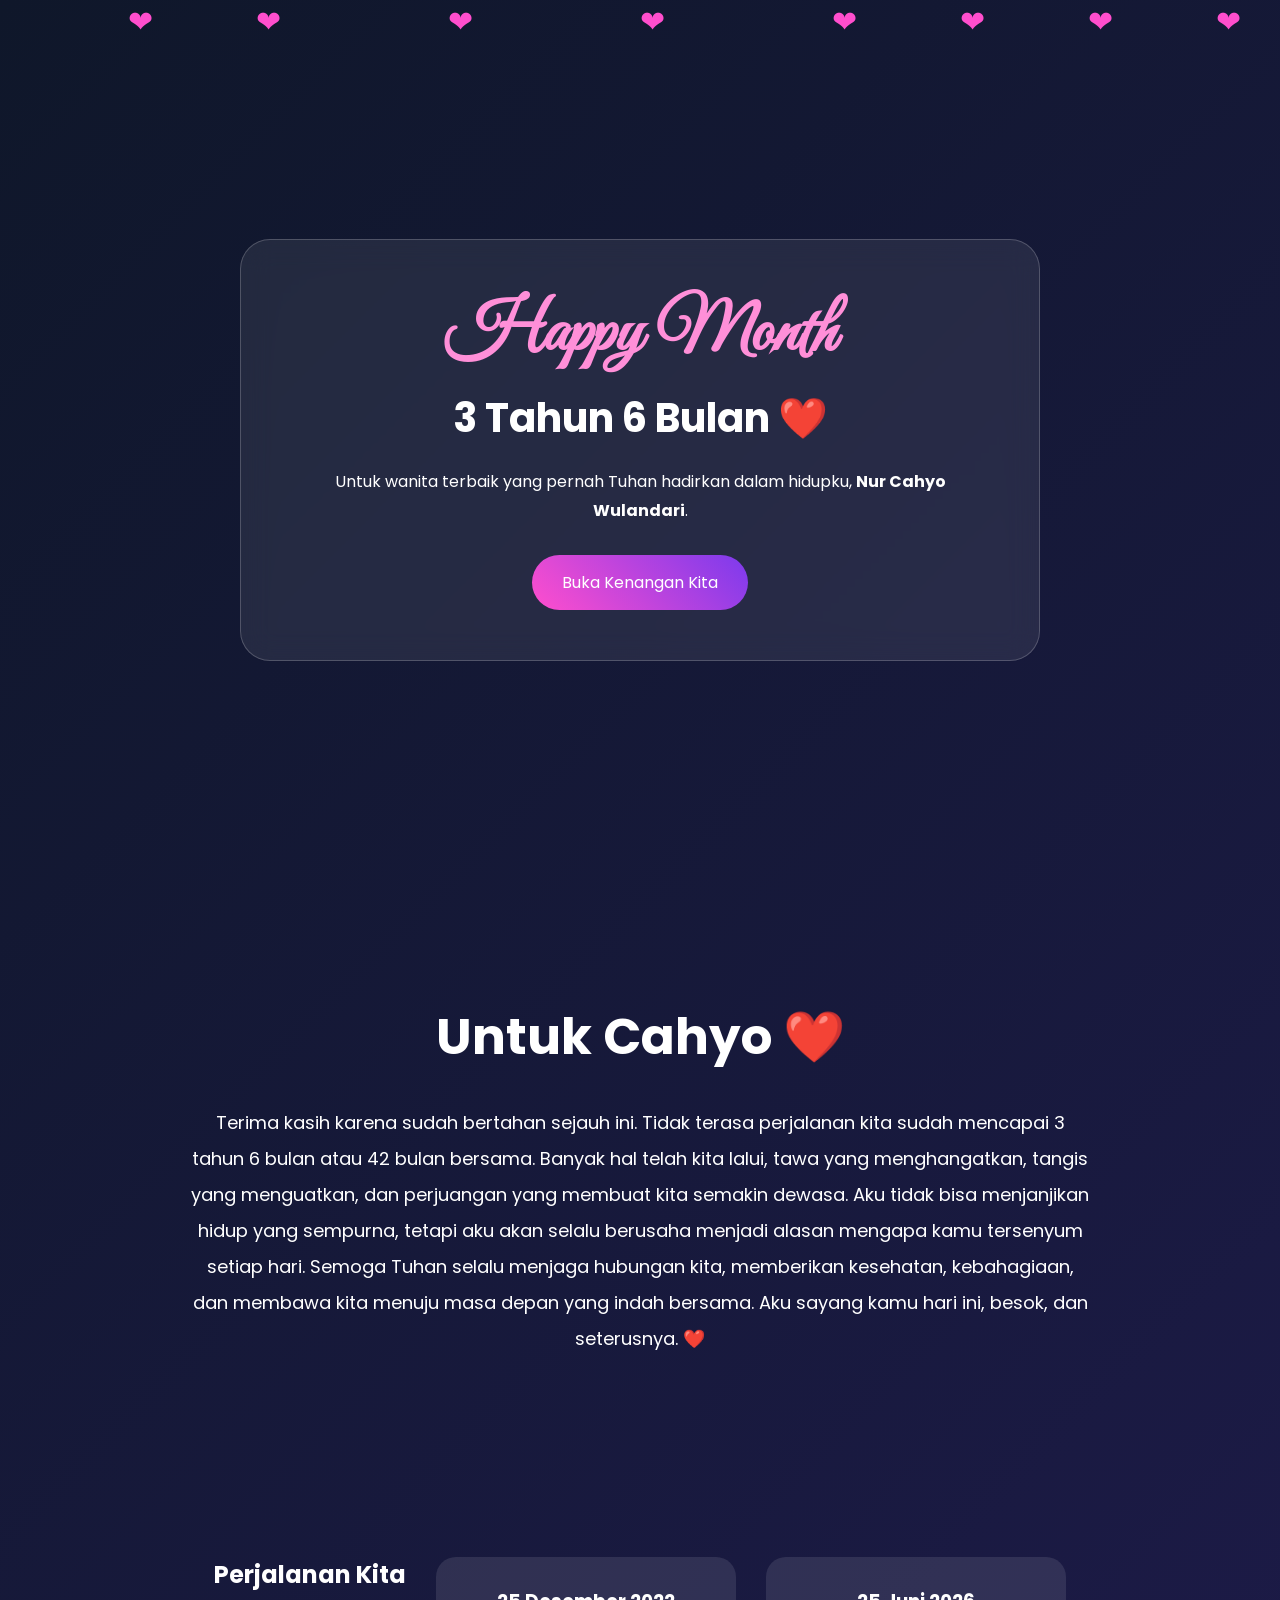
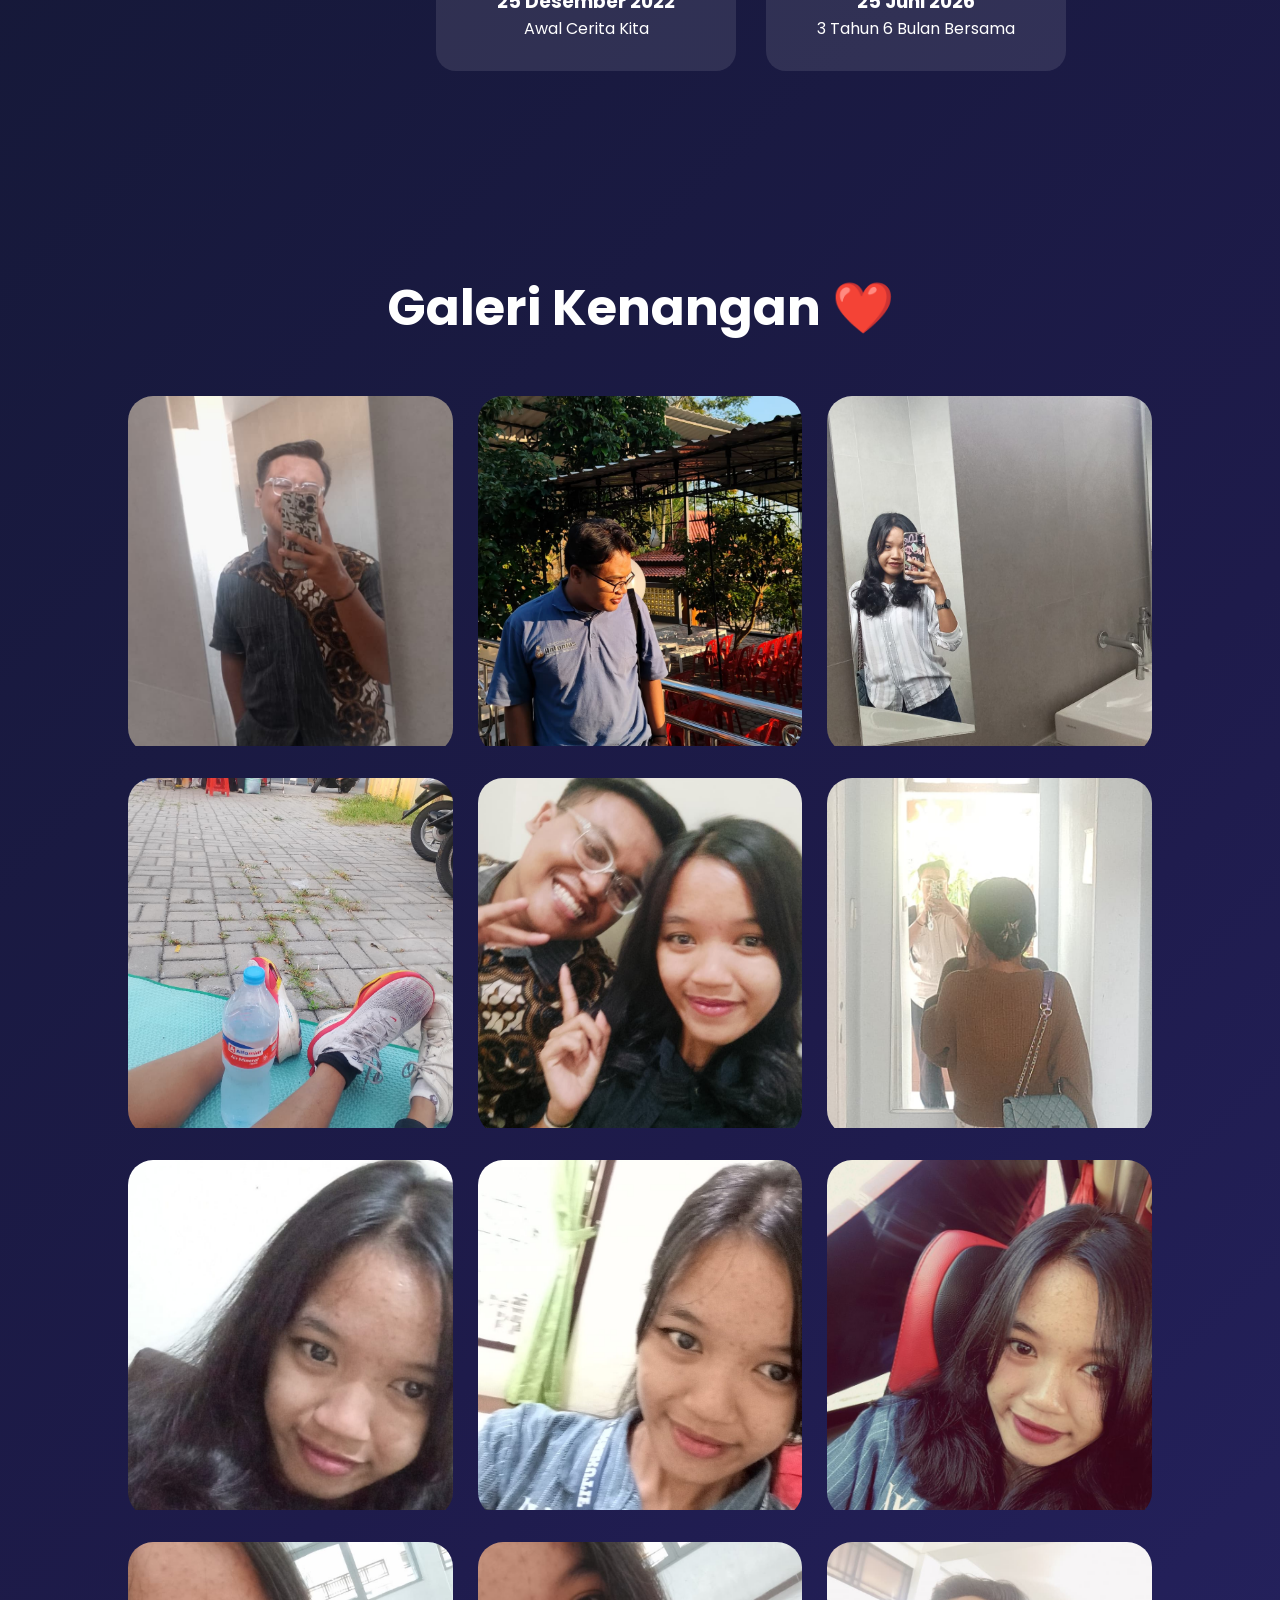
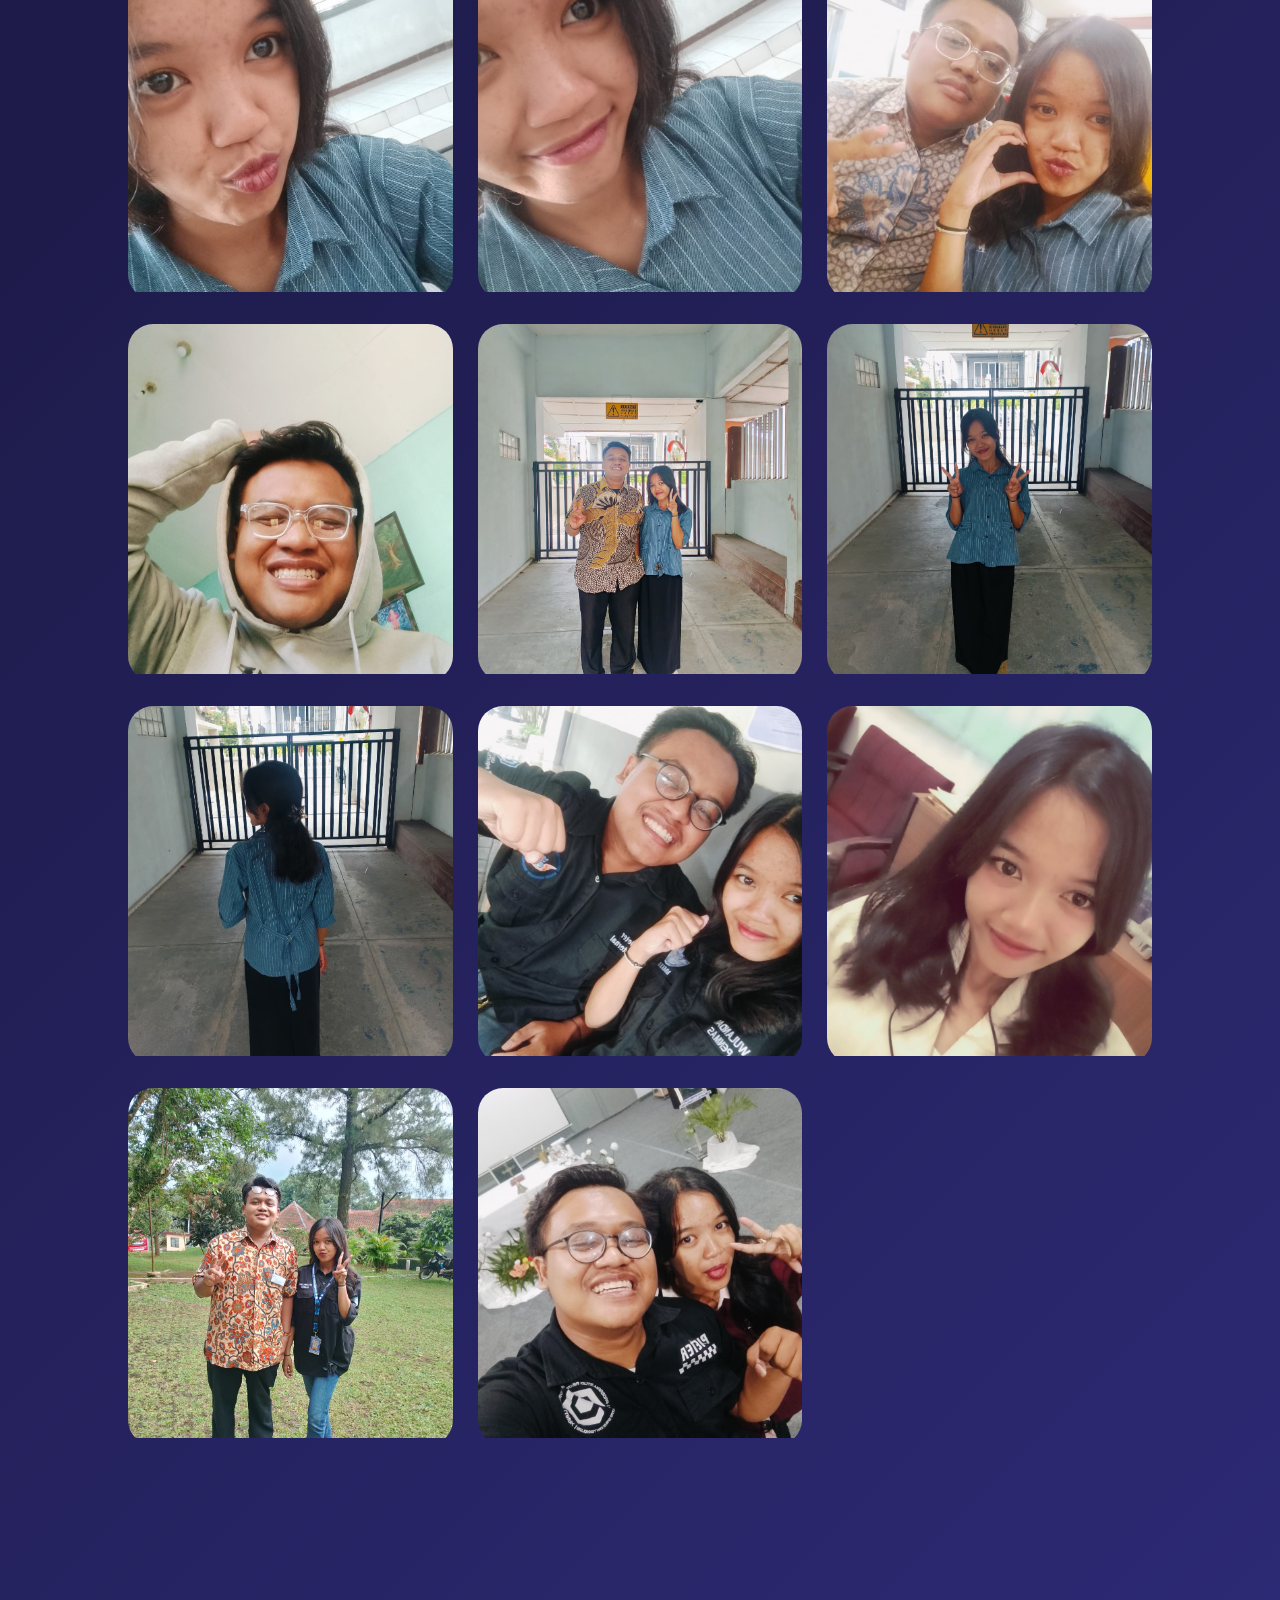
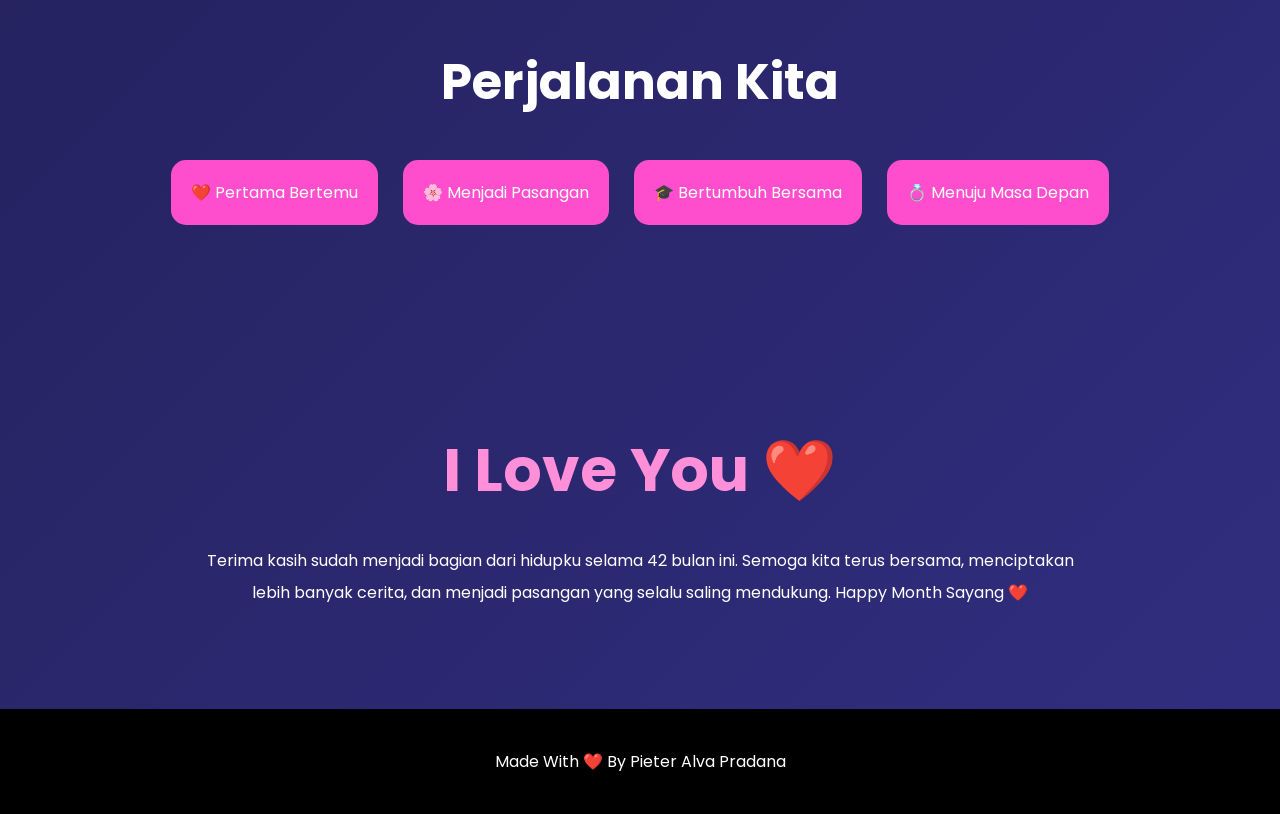
==== index.html @ 53c9a7f7 "Add files via upload" ====
<!DOCTYPE html>
<html lang="id">
    <head>
        <meta charset="UTF-8">
        <meta name="viewport" content="width=device-width, initial-scale=1.0">
        <title>Happy Month 3 Tahun 6 Bulan ❤️</title>

        <link rel="stylesheet" href="style.css">

        <link
            href="https://fonts.googleapis.com/css2?family=Poppins:wght@300;400;600;700&family=Great+Vibes&display=swap"
            rel="stylesheet">

    </head>
    <body>

        <div class="hearts">
            <span>❤</span>
            <span>❤</span>
            <span>❤</span>
            <span>❤</span>
            <span>❤</span>
            <span>❤</span>
            <span>❤</span>
            <span>❤</span>
        </div>

        <section class="hero">

            <div class="glass">

                <h1>Happy Month</h1>

                <h2>3 Tahun 6 Bulan ❤️</h2>

                <p>
                    Untuk wanita terbaik yang pernah Tuhan hadirkan
                    dalam hidupku,
                    <strong>Nur Cahyo Wulandari</strong>.
                </p>

                <a href="#surat" class="btn">
                    Buka Kenangan Kita
                </a>

            </div>

        </section>

        <section id="surat" class="letter">

            <h2>Untuk Cahyo ❤️</h2>

            <p>
                Terima kasih karena sudah bertahan sejauh ini.
                Tidak terasa perjalanan kita sudah mencapai
                3 tahun 6 bulan atau 42 bulan bersama.

                Banyak hal telah kita lalui,
                tawa yang menghangatkan,
                tangis yang menguatkan,
                dan perjuangan yang membuat kita semakin dewasa.

                Aku tidak bisa menjanjikan hidup yang sempurna,
                tetapi aku akan selalu berusaha menjadi alasan
                mengapa kamu tersenyum setiap hari.

                Semoga Tuhan selalu menjaga hubungan kita,
                memberikan kesehatan,
                kebahagiaan,
                dan membawa kita menuju masa depan yang indah bersama.

                Aku sayang kamu hari ini,
                besok,
                dan seterusnya.

                ❤️
            </p>

        </section>

        <section class="counter">

            <h2>Perjalanan Kita</h2>

            <div class="box">
                <h3>25 Desember 2022</h3>
                <p>Awal Cerita Kita</p>
            </div>

            <div class="box">
                <h3>25 Juni 2026</h3>
                <p>3 Tahun 6 Bulan Bersama</p>
            </div>

        </section>

        <section class="gallery">

            <h2>Galeri Kenangan ❤️</h2>

            <div class="grid">

                <div class="card">
                    <img src="foto1.jpeg">
                </div>

                <div class="card">
                    <img src="foto2.jpeg">
                </div>

                <div class="card">
                    <img src="foto3.jpeg">
                </div>

                <div class="card">
                    <img src="foto4.jpeg">
                </div>

                <div class="card">
                    <img src="foto5.jpeg">
                </div>

                <div class="card">
                    <img src="foto6.jpeg">
                </div>

                <div class="card">
                    <img src="foto7.jpeg">
                </div>

                <div class="card">
                    <img src="foto8.jpeg">
                </div>

                <div class="card">
                    <img src="foto9.jpeg">
                </div>

                <div class="card">
                    <img src="foto10.jpeg">
                </div>

                <div class="card">
                    <img src="foto11.jpeg">
                </div>

                <div class="card">
                    <img src="foto12.jpeg">
                </div>

                <div class="card">
                    <img src="foto13.jpeg">
                </div>

                <div class="card">
                    <img src="foto14.jpeg">
                </div>

                <div class="card">
                    <img src="foto15.jpeg">
                </div>

                <div class="card">
                    <img src="foto16.jpeg">
                </div>

                <div class="card">
                    <img src="foto17.jpeg">
                </div>

                <div class="card">
                    <img src="foto18.jpeg">
                </div>

                <div class="card">
                    <img src="foto19.jpeg">
                </div>

                <div class="card">
                    <img src="foto20.jpeg">
                </div>

            </div>

        </section>

        <section class="timeline">

            <h2>Perjalanan Kita</h2>

            <div class="line">

                <div class="event">
                    ❤️ Pertama Bertemu
                </div>

                <div class="event">
                    🌸 Menjadi Pasangan
                </div>

                <div class="event">
                    🎓 Bertumbuh Bersama
                </div>

                <div class="event">
                    💍 Menuju Masa Depan
                </div>

            </div>

        </section>

        <section class="closing">

            <h2>I Love You ❤️</h2>

            <p>
                Terima kasih sudah menjadi bagian
                dari hidupku selama 42 bulan ini.

                Semoga kita terus bersama,
                menciptakan lebih banyak cerita,
                dan menjadi pasangan yang selalu saling mendukung.

                Happy Month Sayang ❤️
            </p>

        </section>

        <footer>
            Made With ❤️ By Pieter Alva Pradana
        </footer>

    </body>
</html>
---- style.css ----
* {
    margin: 0;
    padding: 0;
    box-sizing: border-box;
}

html {
    scroll-behavior: smooth;
}

body {
    font-family: 'Poppins', sans-serif;
    background: linear-gradient(135deg,
            #0f172a,
            #1e1b4b,
            #312e81);
    color: white;
    overflow-x: hidden;
}

.hero {
    height: 100vh;
    display: flex;
    justify-content: center;
    align-items: center;
    padding: 20px;
}

.glass {
    background: rgba(255, 255, 255, .08);
    backdrop-filter: blur(15px);
    padding: 50px;
    border-radius: 30px;
    text-align: center;
    max-width: 800px;
    border: 1px solid rgba(255, 255, 255, .2);
    animation: fadeUp 1.5s ease;
}

.glass h1 {
    font-size: 70px;
    font-family: 'Great Vibes', cursive;
    color: #ff8fd8;
}

.glass h2 {
    font-size: 40px;
    margin: 10px 0;
}

.glass p {
    margin-top: 20px;
    line-height: 1.8;
}

.btn {
    display: inline-block;
    margin-top: 30px;
    padding: 15px 30px;
    border-radius: 50px;
    text-decoration: none;
    color: white;
    background: linear-gradient(45deg,
            #ff4ecd,
            #7c3aed);
    transition: .4s;
}

.btn:hover {
    transform: scale(1.1);
}

section {
    padding: 100px 10%;
}

.letter {
    text-align: center;
}

.letter h2 {
    font-size: 50px;
    margin-bottom: 30px;
}

.letter p {
    max-width: 900px;
    margin: auto;
    line-height: 2;
    font-size: 18px;
}

.counter {
    display: flex;
    justify-content: center;
    gap: 30px;
    flex-wrap: wrap;
}

.box {
    background: rgba(255, 255, 255, .1);
    padding: 30px;
    border-radius: 20px;
    min-width: 300px;
    text-align: center;
    transition: .5s;
}

.box:hover {
    transform: translateY(-10px);
}

.gallery h2 {
    text-align: center;
    margin-bottom: 50px;
    font-size: 50px;
}

.grid {
    display: grid;
    grid-template-columns: repeat(auto-fit, minmax(250px, 1fr));
    gap: 25px;
}

.card {
    overflow: hidden;
    border-radius: 25px;
    position: relative;
}

.card img {
    width: 100%;
    height: 350px;
    object-fit: cover;
    transition: .6s;
}

.card:hover img {
    transform: scale(1.15);
}

.timeline {
    text-align: center;
}

.timeline h2 {
    margin-bottom: 40px;
    font-size: 50px;
}

.line {
    display: flex;
    justify-content: center;
    flex-wrap: wrap;
    gap: 25px;
}

.event {
    background: #ff4ecd;
    padding: 20px;
    border-radius: 15px;
    transition: .4s;
}

.event:hover {
    transform: scale(1.1);
}

.closing {
    text-align: center;
}

.closing h2 {
    font-size: 60px;
    color: #ff8fd8;
    margin-bottom: 30px;
}

.closing p {
    max-width: 900px;
    margin: auto;
    line-height: 2;
}

footer {
    text-align: center;
    padding: 40px;
    background: black;
}

.hearts {
    position: fixed;
    width: 100%;
    height: 100%;
    pointer-events: none;
}

.hearts span {
    position: absolute;
    color: #ff4ecd;
    font-size: 30px;
    animation: heart 10s linear infinite;
}

.hearts span:nth-child(1) {
    left: 10%;
    animation-delay: 0s;
}

.hearts span:nth-child(2) {
    left: 20%;
    animation-delay: 2s;
}

.hearts span:nth-child(3) {
    left: 35%;
    animation-delay: 4s;
}

.hearts span:nth-child(4) {
    left: 50%;
    animation-delay: 1s;
}

.hearts span:nth-child(5) {
    left: 65%;
    animation-delay: 6s;
}

.hearts span:nth-child(6) {
    left: 75%;
    animation-delay: 3s;
}

.hearts span:nth-child(7) {
    left: 85%;
    animation-delay: 7s;
}

.hearts span:nth-child(8) {
    left: 95%;
    animation-delay: 5s;
}

@keyframes heart {

    0% {
        transform: translateY(100vh) rotate(0deg);
        opacity: 0;
    }

    30% {
        opacity: 1;
    }

    100% {
        transform: translateY(-100px) rotate(360deg);
        opacity: 0;
    }
}

@keyframes fadeUp {

    from {
        opacity: 0;
        transform: translateY(50px);
    }

    to {
        opacity: 1;
        transform: translateY(0);
    }
}

@media(max-width:768px) {

    .glass h1 {
        font-size: 50px;
    }

    .glass h2 {
        font-size: 28px;
    }

    .letter h2,
    .gallery h2,
    .timeline h2,
    .closing h2 {
        font-size: 35px;
    }

}
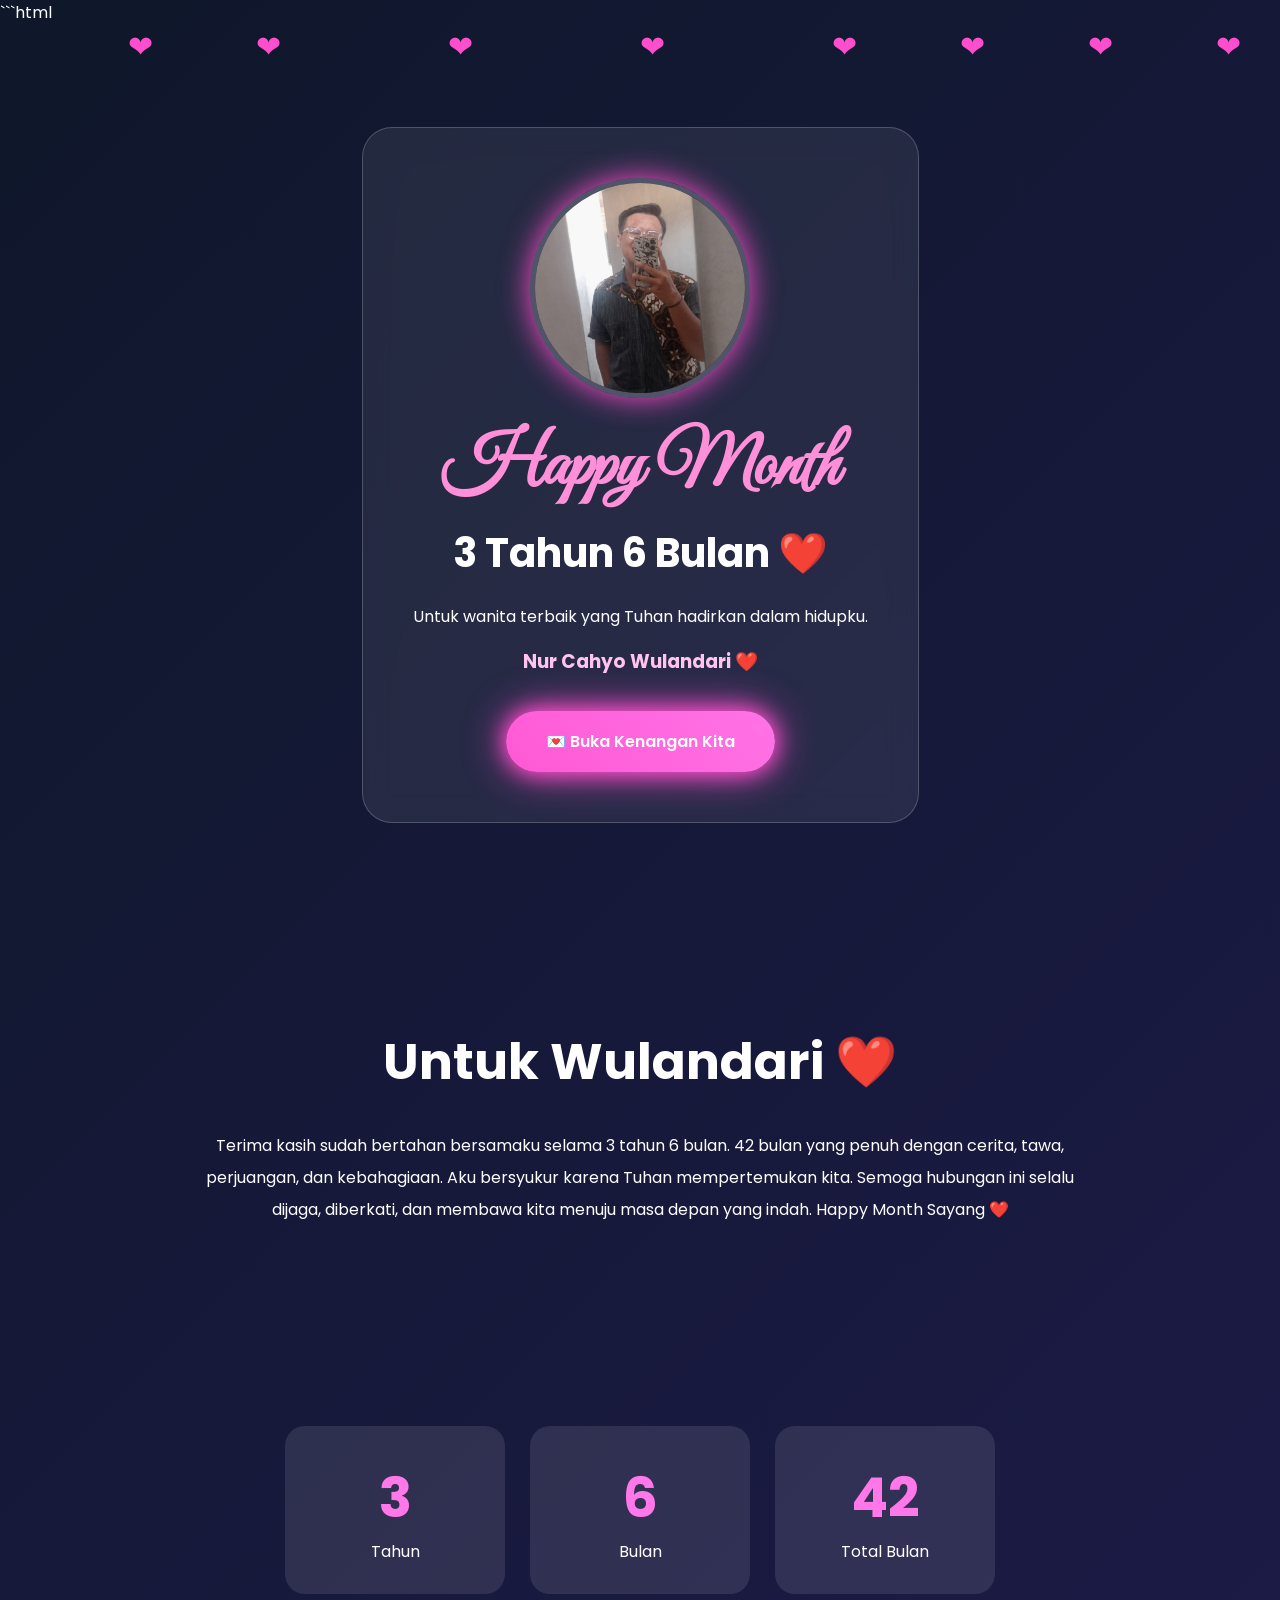
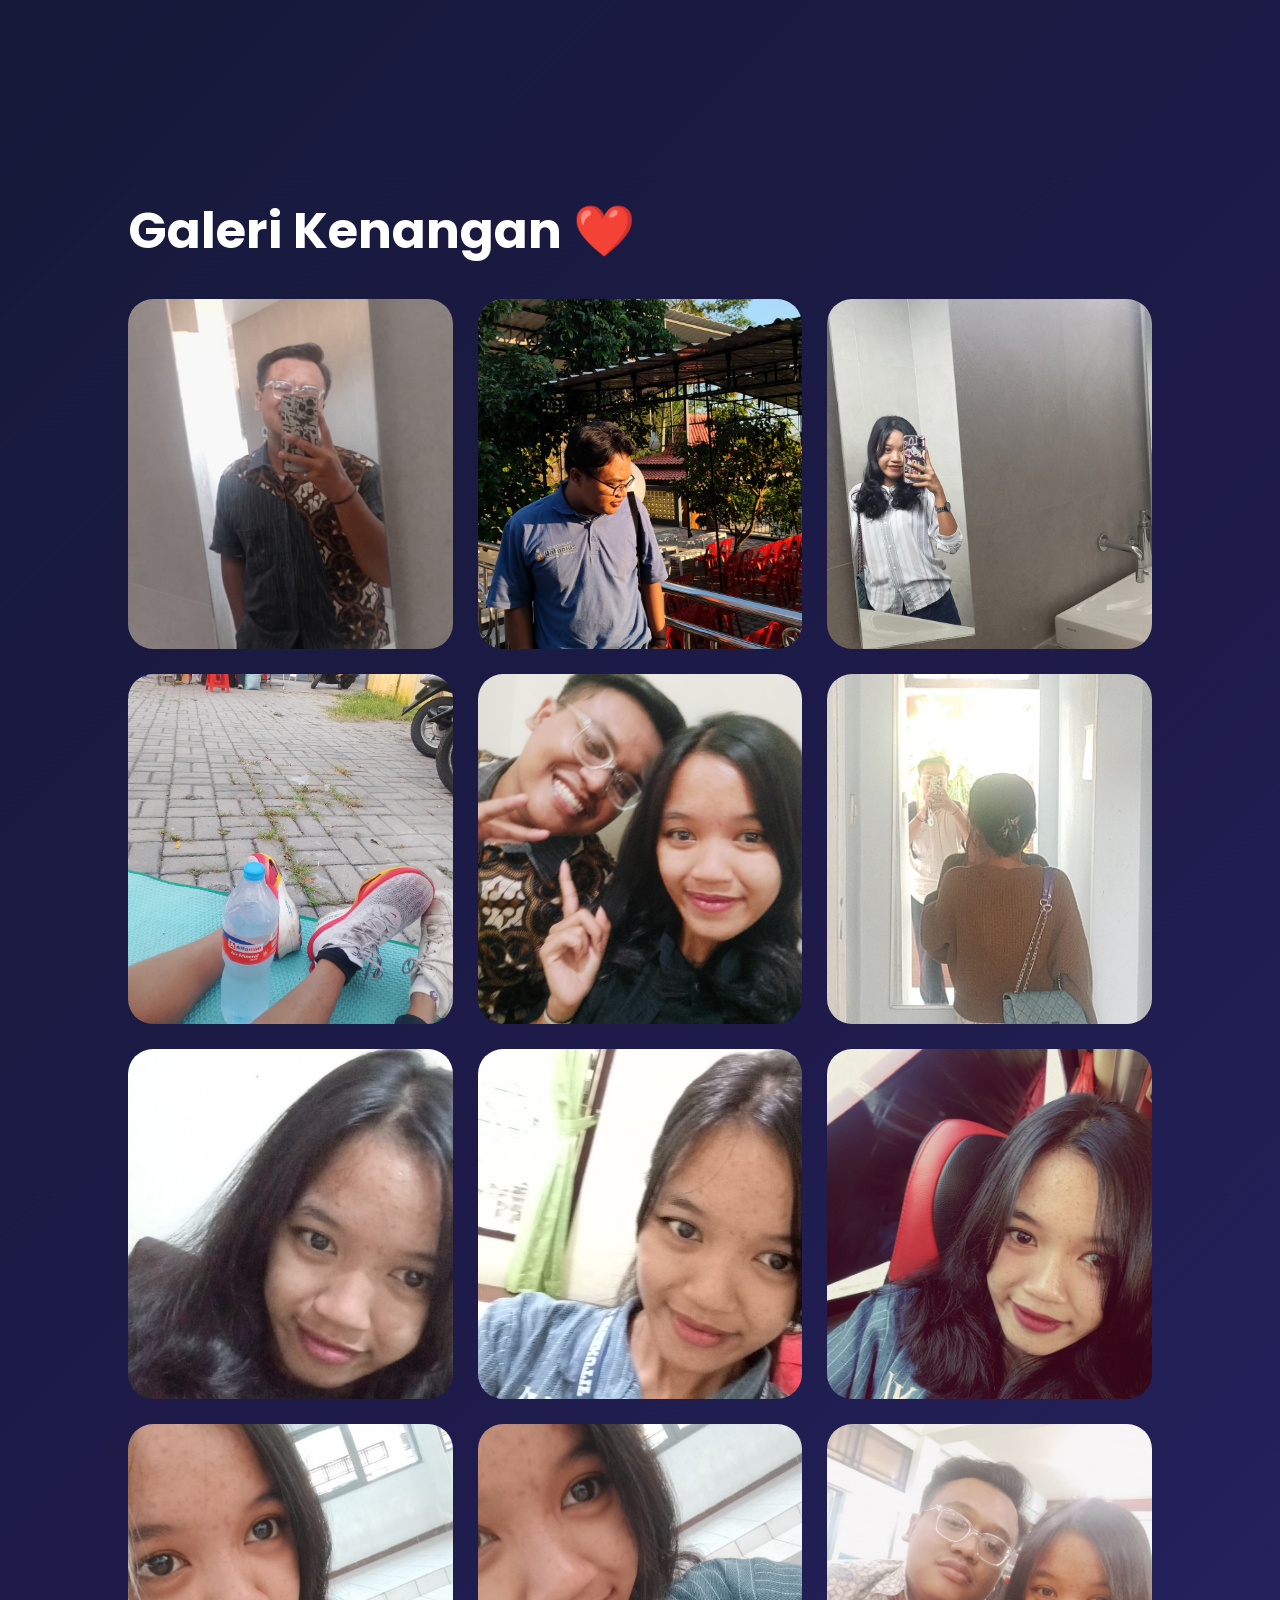
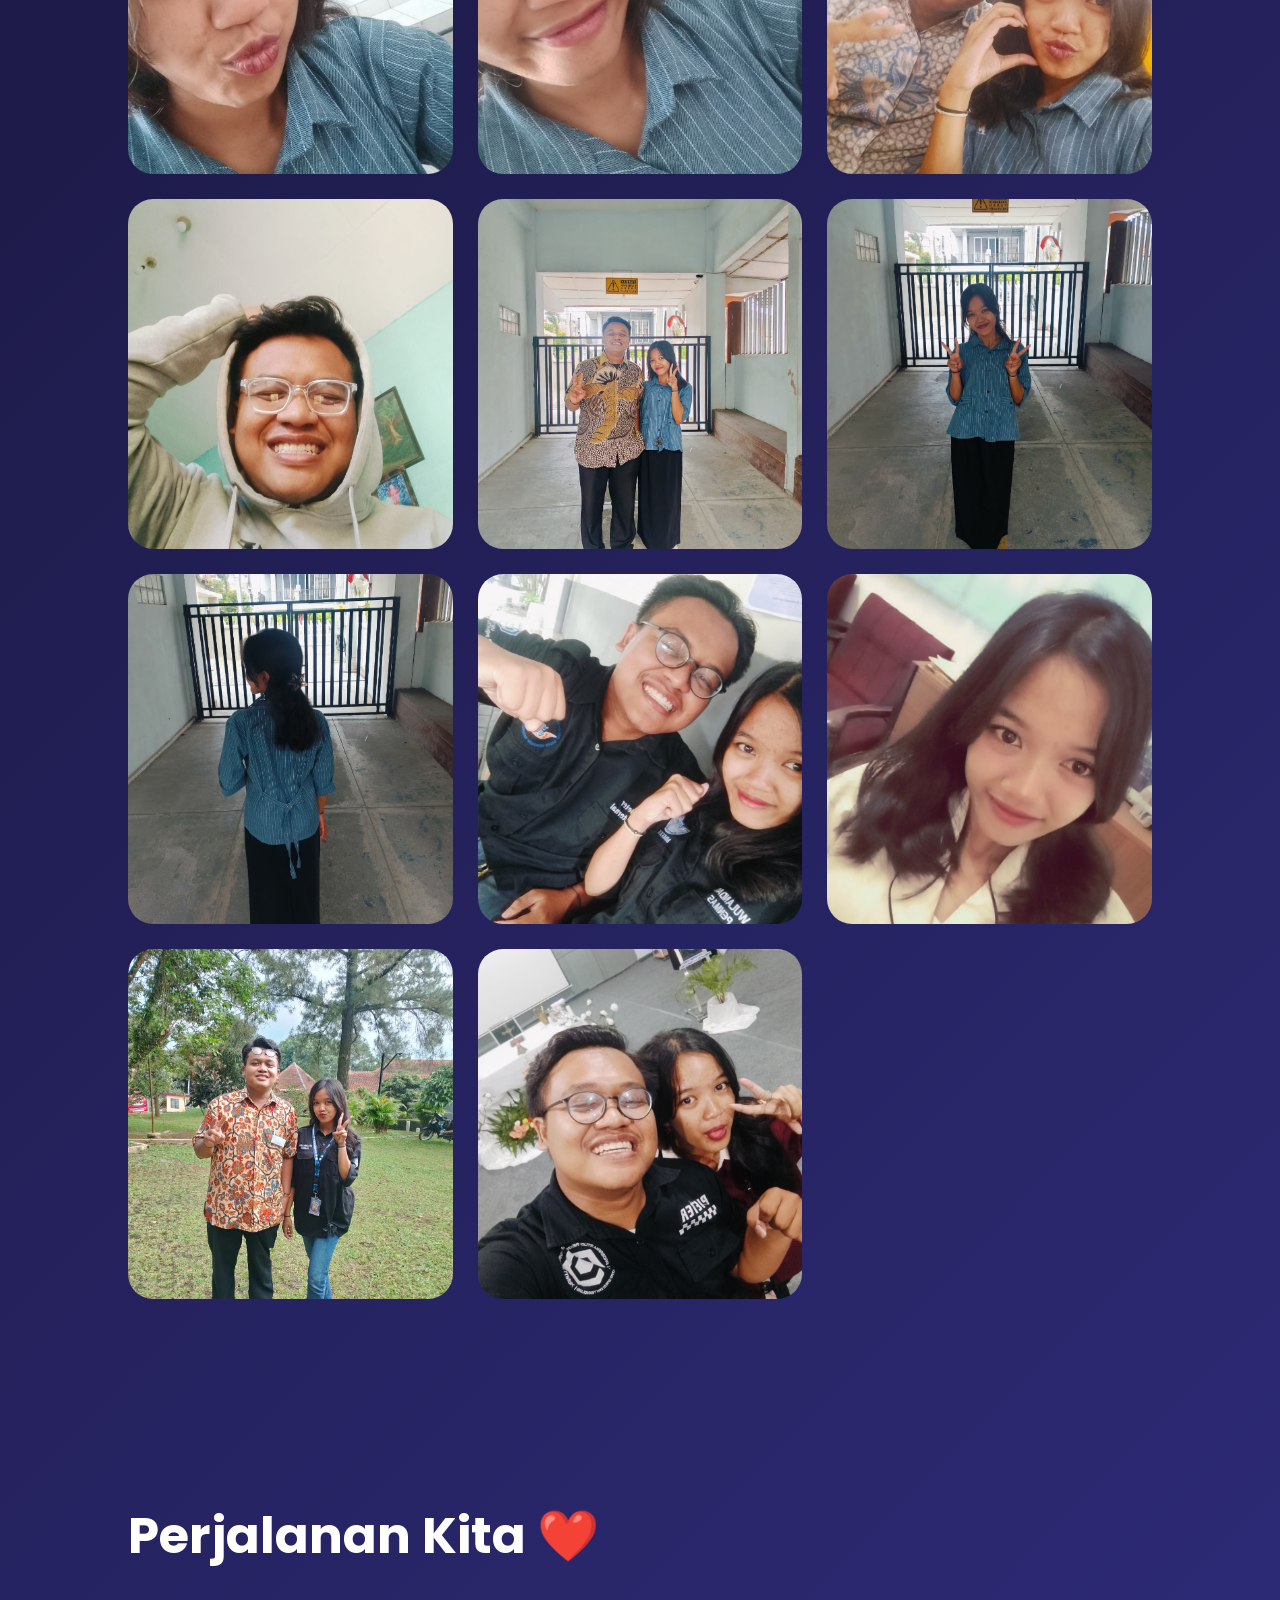
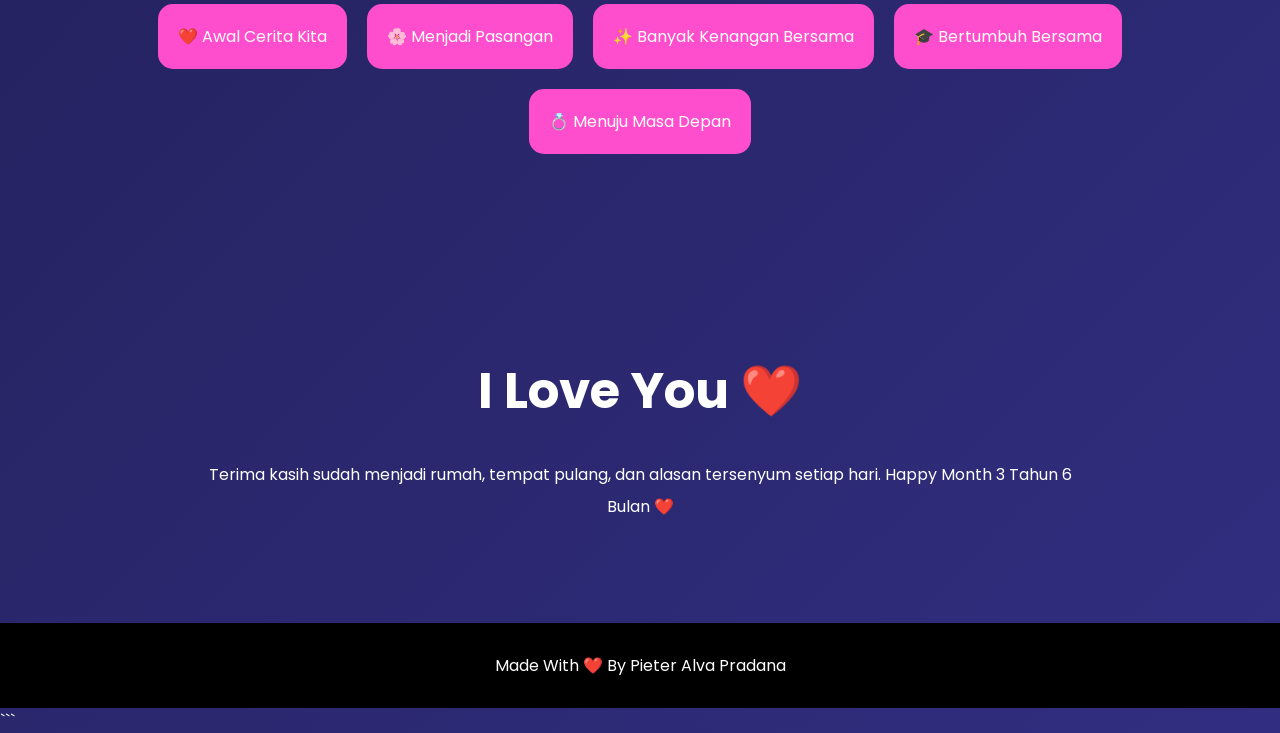
==== commit 21456113: "Add files via upload" ====
--- a/index.html
+++ b/index.html
@@ -1,17 +1,19 @@
+```html
 <!DOCTYPE html>
 <html lang="id">
     <head>
         <meta charset="UTF-8">
         <meta name="viewport" content="width=device-width, initial-scale=1.0">
+
         <title>Happy Month 3 Tahun 6 Bulan ❤️</title>
 
         <link rel="stylesheet" href="style.css">
 
         <link
-            href="https://fonts.googleapis.com/css2?family=Poppins:wght@300;400;600;700&family=Great+Vibes&display=swap"
+            href="https://fonts.googleapis.com/css2?family=Poppins:wght@300;400;500;600;700&family=Great+Vibes&display=swap"
             rel="stylesheet">
-
     </head>
+
     <body>
 
         <div class="hearts">
@@ -29,18 +31,21 @@
 
             <div class="glass">
 
+                <img src="foto1.jpeg" class="hero-photo">
+
                 <h1>Happy Month</h1>
 
                 <h2>3 Tahun 6 Bulan ❤️</h2>
 
                 <p>
-                    Untuk wanita terbaik yang pernah Tuhan hadirkan
-                    dalam hidupku,
-                    <strong>Nur Cahyo Wulandari</strong>.
+                    Untuk wanita terbaik yang Tuhan hadirkan
+                    dalam hidupku.
                 </p>
 
-                <a href="#surat" class="btn">
-                    Buka Kenangan Kita
+                <h3>Nur Cahyo Wulandari ❤️</h3>
+
+                <a href="#surat" class="love-btn">
+                    💌 Buka Kenangan Kita
                 </a>
 
             </div>
@@ -49,48 +54,41 @@
 
         <section id="surat" class="letter">
 
-            <h2>Untuk Cahyo ❤️</h2>
+            <h2>Untuk Wulandari ❤️</h2>
 
             <p>
-                Terima kasih karena sudah bertahan sejauh ini.
-                Tidak terasa perjalanan kita sudah mencapai
-                3 tahun 6 bulan atau 42 bulan bersama.
-
-                Banyak hal telah kita lalui,
-                tawa yang menghangatkan,
-                tangis yang menguatkan,
-                dan perjuangan yang membuat kita semakin dewasa.
-
-                Aku tidak bisa menjanjikan hidup yang sempurna,
-                tetapi aku akan selalu berusaha menjadi alasan
-                mengapa kamu tersenyum setiap hari.
-
-                Semoga Tuhan selalu menjaga hubungan kita,
-                memberikan kesehatan,
-                kebahagiaan,
-                dan membawa kita menuju masa depan yang indah bersama.
-
-                Aku sayang kamu hari ini,
-                besok,
-                dan seterusnya.
-
-                ❤️
+                Terima kasih sudah bertahan bersamaku selama
+                3 tahun 6 bulan.
+
+                42 bulan yang penuh dengan cerita,
+                tawa, perjuangan, dan kebahagiaan.
+
+                Aku bersyukur karena Tuhan mempertemukan kita.
+
+                Semoga hubungan ini selalu dijaga,
+                diberkati,
+                dan membawa kita menuju masa depan yang indah.
+
+                Happy Month Sayang ❤️
             </p>
 
         </section>
 
-        <section class="counter">
-
-            <h2>Perjalanan Kita</h2>
-
-            <div class="box">
-                <h3>25 Desember 2022</h3>
-                <p>Awal Cerita Kita</p>
-            </div>
-
-            <div class="box">
-                <h3>25 Juni 2026</h3>
-                <p>3 Tahun 6 Bulan Bersama</p>
+        <section class="stats">
+
+            <div class="stat-card">
+                <h3>3</h3>
+                <p>Tahun</p>
+            </div>
+
+            <div class="stat-card">
+                <h3>6</h3>
+                <p>Bulan</p>
+            </div>
+
+            <div class="stat-card">
+                <h3>42</h3>
+                <p>Total Bulan</p>
             </div>
 
         </section>
@@ -99,7 +97,7 @@
 
             <h2>Galeri Kenangan ❤️</h2>
 
-            <div class="grid">
+            <div class="gallery-grid">
 
                 <div class="card">
                     <img src="foto1.jpeg">
@@ -187,26 +185,14 @@
 
         <section class="timeline">
 
-            <h2>Perjalanan Kita</h2>
-
-            <div class="line">
-
-                <div class="event">
-                    ❤️ Pertama Bertemu
-                </div>
-
-                <div class="event">
-                    🌸 Menjadi Pasangan
-                </div>
-
-                <div class="event">
-                    🎓 Bertumbuh Bersama
-                </div>
-
-                <div class="event">
-                    💍 Menuju Masa Depan
-                </div>
-
+            <h2>Perjalanan Kita ❤️</h2>
+
+            <div class="timeline-box">
+                <div class="event">❤️ Awal Cerita Kita</div>
+                <div class="event">🌸 Menjadi Pasangan</div>
+                <div class="event">✨ Banyak Kenangan Bersama</div>
+                <div class="event">🎓 Bertumbuh Bersama</div>
+                <div class="event">💍 Menuju Masa Depan</div>
             </div>
 
         </section>
@@ -216,14 +202,11 @@
             <h2>I Love You ❤️</h2>
 
             <p>
-                Terima kasih sudah menjadi bagian
-                dari hidupku selama 42 bulan ini.
-
-                Semoga kita terus bersama,
-                menciptakan lebih banyak cerita,
-                dan menjadi pasangan yang selalu saling mendukung.
-
-                Happy Month Sayang ❤️
+                Terima kasih sudah menjadi rumah,
+                tempat pulang,
+                dan alasan tersenyum setiap hari.
+
+                Happy Month 3 Tahun 6 Bulan ❤️
             </p>
 
         </section>
@@ -233,4 +216,5 @@
         </footer>
 
     </body>
-</html>+</html>
+```
--- a/style.css
+++ b/style.css
@@ -32,20 +32,36 @@
     padding: 50px;
     border-radius: 30px;
     text-align: center;
-    max-width: 800px;
+    max-width: 850px;
     border: 1px solid rgba(255, 255, 255, .2);
     animation: fadeUp 1.5s ease;
 }
 
+.hero-photo {
+    width: 220px;
+    height: 220px;
+    border-radius: 50%;
+    object-fit: cover;
+    margin-bottom: 25px;
+    border: 5px solid rgba(255, 255, 255, .2);
+    box-shadow: 0 0 30px #ff4ecd;
+    animation: floatPhoto 4s ease-in-out infinite;
+}
+
 .glass h1 {
-    font-size: 70px;
     font-family: 'Great Vibes', cursive;
+    font-size: 72px;
     color: #ff8fd8;
 }
 
 .glass h2 {
     font-size: 40px;
-    margin: 10px 0;
+    margin-top: 10px;
+}
+
+.glass h3 {
+    margin-top: 15px;
+    color: #ffc4ef;
 }
 
 .glass p {
@@ -53,21 +69,29 @@
     line-height: 1.8;
 }
 
-.btn {
+.love-btn {
     display: inline-block;
-    margin-top: 30px;
-    padding: 15px 30px;
-    border-radius: 50px;
+    margin-top: 35px;
+    padding: 18px 40px;
+    border-radius: 60px;
     text-decoration: none;
     color: white;
+    font-weight: 600;
+
     background: linear-gradient(45deg,
             #ff4ecd,
+            #ff77e9,
             #7c3aed);
-    transition: .4s;
-}
-
-.btn:hover {
-    transform: scale(1.1);
+
+    background-size: 300% 300%;
+
+    animation:
+        glow 3s ease infinite,
+        pulse 2s infinite;
+
+    box-shadow:
+        0 0 20px #ff4ecd,
+        0 0 40px #ff4ecd;
 }
 
 section {
@@ -78,45 +102,47 @@
     text-align: center;
 }
 
-.letter h2 {
+.letter h2,
+.gallery h2,
+.timeline h2,
+.closing h2 {
     font-size: 50px;
     margin-bottom: 30px;
 }
 
-.letter p {
+.letter p,
+.closing p {
     max-width: 900px;
     margin: auto;
     line-height: 2;
-    font-size: 18px;
-}
-
-.counter {
+}
+
+.stats {
     display: flex;
     justify-content: center;
-    gap: 30px;
+    gap: 25px;
     flex-wrap: wrap;
 }
 
-.box {
+.stat-card {
     background: rgba(255, 255, 255, .1);
     padding: 30px;
     border-radius: 20px;
-    min-width: 300px;
-    text-align: center;
-    transition: .5s;
-}
-
-.box:hover {
+    width: 220px;
+    text-align: center;
+    transition: .4s;
+}
+
+.stat-card:hover {
     transform: translateY(-10px);
 }
 
-.gallery h2 {
-    text-align: center;
-    margin-bottom: 50px;
-    font-size: 50px;
-}
-
-.grid {
+.stat-card h3 {
+    font-size: 55px;
+    color: #ff77e9;
+}
+
+.gallery-grid {
     display: grid;
     grid-template-columns: repeat(auto-fit, minmax(250px, 1fr));
     gap: 25px;
@@ -125,7 +151,6 @@
 .card {
     overflow: hidden;
     border-radius: 25px;
-    position: relative;
 }
 
 .card img {
@@ -139,26 +164,17 @@
     transform: scale(1.15);
 }
 
-.timeline {
-    text-align: center;
-}
-
-.timeline h2 {
-    margin-bottom: 40px;
-    font-size: 50px;
-}
-
-.line {
+.timeline-box {
     display: flex;
     justify-content: center;
     flex-wrap: wrap;
-    gap: 25px;
+    gap: 20px;
 }
 
 .event {
-    background: #ff4ecd;
     padding: 20px;
     border-radius: 15px;
+    background: #ff4ecd;
     transition: .4s;
 }
 
@@ -170,21 +186,9 @@
     text-align: center;
 }
 
-.closing h2 {
-    font-size: 60px;
-    color: #ff8fd8;
-    margin-bottom: 30px;
-}
-
-.closing p {
-    max-width: 900px;
-    margin: auto;
-    line-height: 2;
-}
-
 footer {
-    text-align: center;
-    padding: 40px;
+    padding: 30px;
+    text-align: center;
     background: black;
 }
 
@@ -197,8 +201,8 @@
 
 .hearts span {
     position: absolute;
+    font-size: 30px;
     color: #ff4ecd;
-    font-size: 30px;
     animation: heart 10s linear infinite;
 }
 
@@ -243,9 +247,8 @@
 }
 
 @keyframes heart {
-
     0% {
-        transform: translateY(100vh) rotate(0deg);
+        transform: translateY(100vh) rotate(0);
         opacity: 0;
     }
 
@@ -260,10 +263,9 @@
 }
 
 @keyframes fadeUp {
-
     from {
         opacity: 0;
-        transform: translateY(50px);
+        transform: translateY(40px);
     }
 
     to {
@@ -272,7 +274,58 @@
     }
 }
 
+@keyframes floatPhoto {
+    0% {
+        transform: translateY(0);
+    }
+
+    50% {
+        transform: translateY(-15px);
+    }
+
+    100% {
+        transform: translateY(0);
+    }
+}
+
+@keyframes glow {
+    0% {
+        background-position: 0% 50%;
+    }
+
+    50% {
+        background-position: 100% 50%;
+    }
+
+    100% {
+        background-position: 0% 50%;
+    }
+}
+
+@keyframes pulse {
+    0% {
+        transform: scale(1);
+    }
+
+    50% {
+        transform: scale(1.05);
+    }
+
+    100% {
+        transform: scale(1);
+    }
+}
+
 @media(max-width:768px) {
+
+    .glass {
+        padding: 30px;
+    }
+
+    .hero-photo {
+        width: 170px;
+        height: 170px;
+    }
 
     .glass h1 {
         font-size: 50px;
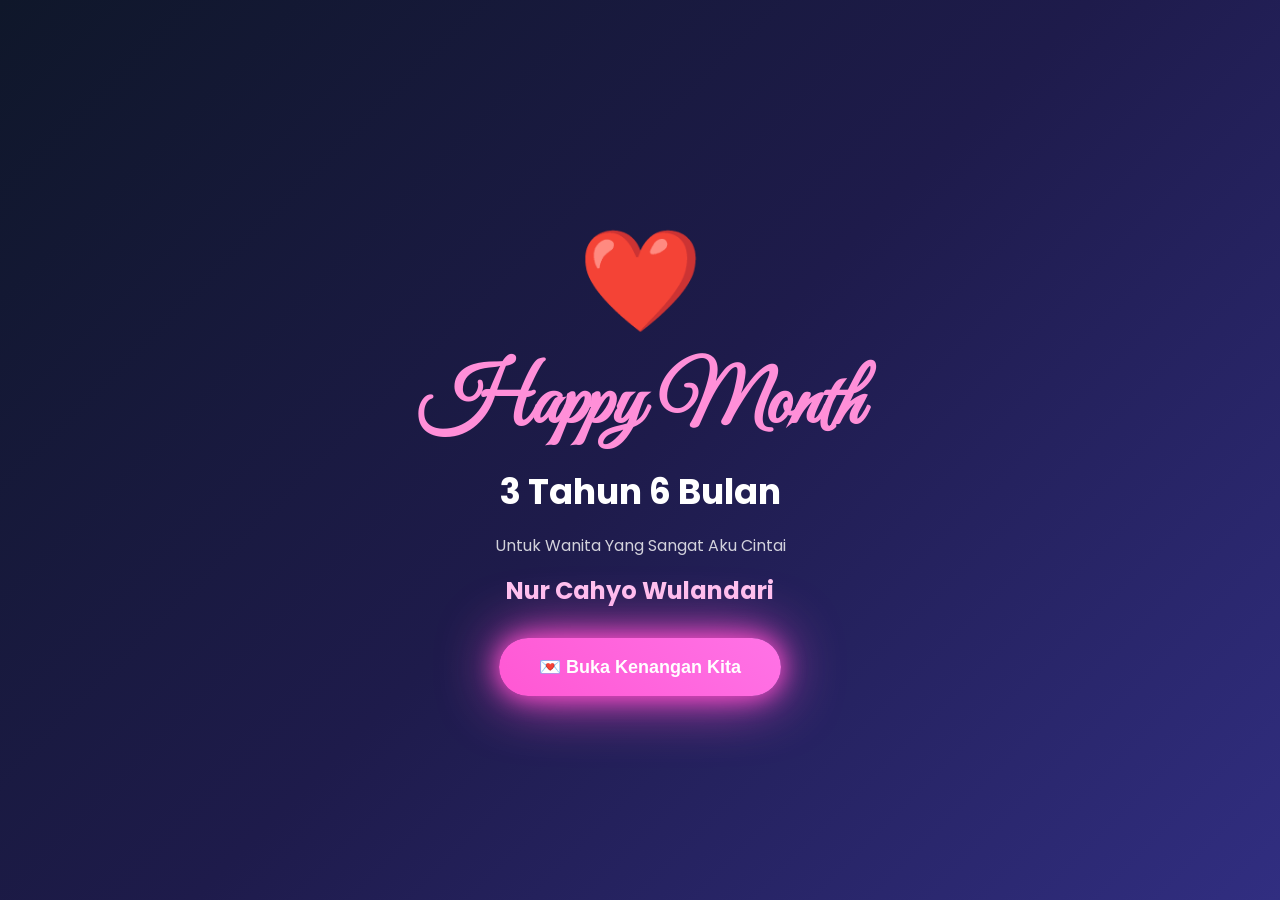
==== commit 9c40d248: "Add files via upload" ====
--- a/index.html
+++ b/index.html
@@ -1,7 +1,9 @@
 ```html
 <!DOCTYPE html>
 <html lang="id">
+
     <head>
+
         <meta charset="UTF-8">
         <meta name="viewport" content="width=device-width, initial-scale=1.0">
 
@@ -10,210 +12,280 @@
         <link rel="stylesheet" href="style.css">
 
         <link
-            href="https://fonts.googleapis.com/css2?family=Poppins:wght@300;400;500;600;700&family=Great+Vibes&display=swap"
+            href="https://fonts.googleapis.com/css2?family=Great+Vibes&family=Poppins:wght@300;400;500;600;700&display=swap"
             rel="stylesheet">
+
     </head>
 
     <body>
 
+        <!-- INTRO SCREEN -->
+
+        <div id="intro">
+
+            <div class="intro-content">
+
+                <div class="heart-big">❤️</div>
+
+                <h1>Happy Month</h1>
+
+                <h2>3 Tahun 6 Bulan</h2>
+
+                <p>
+                    Untuk Wanita Yang Sangat Aku Cintai
+                </p>
+
+                <h3>Nur Cahyo Wulandari</h3>
+
+                <button onclick="openWebsite()">
+                    💌 Buka Kenangan Kita
+                </button>
+
+            </div>
+
+        </div>
+
+        <!-- LOADING -->
+
+        <div id="loading">
+
+            <div class="loader-box">
+
+                <div class="loader-heart">❤️</div>
+
+                <h2>Loading Memories...</h2>
+
+            </div>
+
+        </div>
+
+        <!-- FLOATING HEARTS -->
+
         <div class="hearts">
-            <span>❤</span>
-            <span>❤</span>
-            <span>❤</span>
-            <span>❤</span>
-            <span>❤</span>
-            <span>❤</span>
-            <span>❤</span>
-            <span>❤</span>
-        </div>
-
-        <section class="hero">
-
-            <div class="glass">
-
-                <img src="foto1.jpeg" class="hero-photo">
-
-                <h1>Happy Month</h1>
-
-                <h2>3 Tahun 6 Bulan ❤️</h2>
+
+            <span>❤</span>
+            <span>❤</span>
+            <span>❤</span>
+            <span>❤</span>
+            <span>❤</span>
+            <span>❤</span>
+            <span>❤</span>
+            <span>❤</span>
+
+        </div>
+
+        <!-- MAIN CONTENT -->
+
+        <div id="main-content">
+
+            <section class="hero">
+
+                <div class="glass">
+
+                    <img src="foto1.jpeg" class="hero-photo">
+
+                    <h1>Happy Month ❤️</h1>
+
+                    <h2>3 Tahun 6 Bulan</h2>
+
+                    <p>
+
+                        25 Desember 2022
+                        hingga
+                        25 Juni 2026
+
+                    </p>
+
+                </div>
+
+            </section>
+
+            <!-- SURAT -->
+
+            <section class="letter">
+
+                <h2>Untuk Wulandari ❤️</h2>
 
                 <p>
-                    Untuk wanita terbaik yang Tuhan hadirkan
+
+                    Terima kasih karena sudah hadir
                     dalam hidupku.
+
+                    Tidak terasa perjalanan kita
+                    sudah mencapai 3 tahun 6 bulan
+                    atau 42 bulan bersama.
+
+                    Banyak hal yang telah kita lalui.
+
+                    Tawa yang menghangatkan.
+
+                    Tangis yang menguatkan.
+
+                    Perjuangan yang membuat kita
+                    semakin dewasa.
+
+                    Aku tidak bisa menjanjikan hidup
+                    yang sempurna.
+
+                    Tetapi aku akan selalu berusaha
+                    menjadi alasan mengapa kamu
+                    tersenyum setiap hari.
+
+                    Semoga Tuhan selalu menjaga
+                    hubungan kita.
+
+                    Memberikan kesehatan.
+
+                    Kebahagiaan.
+
+                    Dan membawa kita menuju masa depan
+                    yang indah bersama.
+
+                    Aku sayang kamu hari ini.
+
+                    Besok.
+
+                    Dan seterusnya.
+
+                    ❤️
+
                 </p>
 
-                <h3>Nur Cahyo Wulandari ❤️</h3>
-
-                <a href="#surat" class="love-btn">
-                    💌 Buka Kenangan Kita
-                </a>
-
-            </div>
-
-        </section>
-
-        <section id="surat" class="letter">
-
-            <h2>Untuk Wulandari ❤️</h2>
-
-            <p>
-                Terima kasih sudah bertahan bersamaku selama
-                3 tahun 6 bulan.
-
-                42 bulan yang penuh dengan cerita,
-                tawa, perjuangan, dan kebahagiaan.
-
-                Aku bersyukur karena Tuhan mempertemukan kita.
-
-                Semoga hubungan ini selalu dijaga,
-                diberkati,
-                dan membawa kita menuju masa depan yang indah.
-
-                Happy Month Sayang ❤️
-            </p>
-
-        </section>
-
-        <section class="stats">
-
-            <div class="stat-card">
-                <h3>3</h3>
-                <p>Tahun</p>
-            </div>
-
-            <div class="stat-card">
-                <h3>6</h3>
-                <p>Bulan</p>
-            </div>
-
-            <div class="stat-card">
-                <h3>42</h3>
-                <p>Total Bulan</p>
-            </div>
-
-        </section>
-
-        <section class="gallery">
-
-            <h2>Galeri Kenangan ❤️</h2>
-
-            <div class="gallery-grid">
-
-                <div class="card">
-                    <img src="foto1.jpeg">
-                </div>
-
-                <div class="card">
-                    <img src="foto2.jpeg">
-                </div>
-
-                <div class="card">
-                    <img src="foto3.jpeg">
-                </div>
-
-                <div class="card">
-                    <img src="foto4.jpeg">
-                </div>
-
-                <div class="card">
-                    <img src="foto5.jpeg">
-                </div>
-
-                <div class="card">
-                    <img src="foto6.jpeg">
-                </div>
-
-                <div class="card">
-                    <img src="foto7.jpeg">
-                </div>
-
-                <div class="card">
-                    <img src="foto8.jpeg">
-                </div>
-
-                <div class="card">
-                    <img src="foto9.jpeg">
-                </div>
-
-                <div class="card">
-                    <img src="foto10.jpeg">
-                </div>
-
-                <div class="card">
-                    <img src="foto11.jpeg">
-                </div>
-
-                <div class="card">
-                    <img src="foto12.jpeg">
-                </div>
-
-                <div class="card">
-                    <img src="foto13.jpeg">
-                </div>
-
-                <div class="card">
-                    <img src="foto14.jpeg">
-                </div>
-
-                <div class="card">
-                    <img src="foto15.jpeg">
-                </div>
-
-                <div class="card">
-                    <img src="foto16.jpeg">
-                </div>
-
-                <div class="card">
-                    <img src="foto17.jpeg">
-                </div>
-
-                <div class="card">
-                    <img src="foto18.jpeg">
-                </div>
-
-                <div class="card">
-                    <img src="foto19.jpeg">
-                </div>
-
-                <div class="card">
-                    <img src="foto20.jpeg">
-                </div>
-
-            </div>
-
-        </section>
-
-        <section class="timeline">
-
-            <h2>Perjalanan Kita ❤️</h2>
-
-            <div class="timeline-box">
-                <div class="event">❤️ Awal Cerita Kita</div>
-                <div class="event">🌸 Menjadi Pasangan</div>
-                <div class="event">✨ Banyak Kenangan Bersama</div>
-                <div class="event">🎓 Bertumbuh Bersama</div>
-                <div class="event">💍 Menuju Masa Depan</div>
-            </div>
-
-        </section>
-
-        <section class="closing">
-
-            <h2>I Love You ❤️</h2>
-
-            <p>
-                Terima kasih sudah menjadi rumah,
-                tempat pulang,
-                dan alasan tersenyum setiap hari.
-
-                Happy Month 3 Tahun 6 Bulan ❤️
-            </p>
-
-        </section>
-
-        <footer>
-            Made With ❤️ By Pieter Alva Pradana
-        </footer>
+            </section>
+
+            <!-- COUNTER -->
+
+            <section class="counter-section">
+
+                <h2>Perjalanan Kita</h2>
+
+                <div class="counter-grid">
+
+                    <div class="counter-card">
+
+                        <h3>3</h3>
+
+                        <p>Tahun</p>
+
+                    </div>
+
+                    <div class="counter-card">
+
+                        <h3>6</h3>
+
+                        <p>Bulan</p>
+
+                    </div>
+
+                    <div class="counter-card">
+
+                        <h3>42</h3>
+
+                        <p>Total Bulan</p>
+
+                    </div>
+
+                </div>
+
+            </section>
+
+            <!-- GALLERY -->
+
+            <section class="gallery">
+
+                <h2>Galeri Kenangan ❤️</h2>
+
+                <div class="gallery-grid">
+
+                    <div class="card"><img src="foto1.jpeg"></div>
+                    <div class="card"><img src="foto2.jpeg"></div>
+                    <div class="card"><img src="foto3.jpeg"></div>
+                    <div class="card"><img src="foto4.jpeg"></div>
+                    <div class="card"><img src="foto5.jpeg"></div>
+                    <div class="card"><img src="foto6.jpeg"></div>
+                    <div class="card"><img src="foto7.jpeg"></div>
+                    <div class="card"><img src="foto8.jpeg"></div>
+                    <div class="card"><img src="foto9.jpeg"></div>
+                    <div class="card"><img src="foto10.jpeg"></div>
+                    <div class="card"><img src="foto11.jpeg"></div>
+                    <div class="card"><img src="foto12.jpeg"></div>
+                    <div class="card"><img src="foto13.jpeg"></div>
+                    <div class="card"><img src="foto14.jpeg"></div>
+                    <div class="card"><img src="foto15.jpeg"></div>
+                    <div class="card"><img src="foto16.jpeg"></div>
+                    <div class="card"><img src="foto17.jpeg"></div>
+                    <div class="card"><img src="foto18.jpeg"></div>
+                    <div class="card"><img src="foto19.jpeg"></div>
+                    <div class="card"><img src="foto20.jpeg"></div>
+
+                </div>
+
+            </section>
+
+            <!-- TIMELINE -->
+
+            <section class="timeline">
+
+                <h2>Perjalanan Kita ❤️</h2>
+
+                <div class="timeline-wrapper">
+
+                    <div class="event">
+                        ❤️ Awal Cerita Kita
+                    </div>
+
+                    <div class="event">
+                        🌸 Menjadi Pasangan
+                    </div>
+
+                    <div class="event">
+                        ✨ Banyak Kenangan Bersama
+                    </div>
+
+                    <div class="event">
+                        🎓 Bertumbuh Bersama
+                    </div>
+
+                    <div class="event">
+                        💍 Menuju Masa Depan
+                    </div>
+
+                </div>
+
+            </section>
+
+            <!-- PENUTUP -->
+
+            <section class="closing">
+
+                <h2>I Love You ❤️</h2>
+
+                <p>
+
+                    Terima kasih sudah menjadi
+                    rumah.
+
+                    Tempat pulang.
+
+                    Dan alasan tersenyum
+                    setiap hari.
+
+                    Happy Month
+                    3 Tahun 6 Bulan ❤️
+
+                </p>
+
+            </section>
+
+            <footer>
+
+                Made With ❤️ By Pieter Alva Pradana
+
+            </footer>
+
+        </div>
+
+        <script src="script.js"></script>
 
     </body>
 </html>
--- a/style.css
+++ b/style.css
@@ -11,12 +11,155 @@
 body {
     font-family: 'Poppins', sans-serif;
     background: linear-gradient(135deg,
+            #09090f,
+            #111827,
+            #1e1b4b);
+    color: white;
+    overflow-x: hidden;
+}
+
+/* ========================= */
+/* INTRO SCREEN */
+/* ========================= */
+
+#intro {
+    position: fixed;
+    top: 0;
+    left: 0;
+    width: 100%;
+    height: 100vh;
+    background:
+        linear-gradient(135deg,
             #0f172a,
             #1e1b4b,
             #312e81);
+
+    display: flex;
+    justify-content: center;
+    align-items: center;
+
+    z-index: 99999;
+
+    transition: 1s;
+}
+
+.intro-content {
+    text-align: center;
+    animation: fadeUp 1.5s ease;
+    padding: 30px;
+}
+
+.heart-big {
+    font-size: 100px;
+    animation: pulse 2s infinite;
+}
+
+.intro-content h1 {
+    font-size: 80px;
+    font-family: 'Great Vibes', cursive;
+    color: #ff8fd8;
+}
+
+.intro-content h2 {
+    font-size: 35px;
+    margin-top: 10px;
+}
+
+.intro-content h3 {
+    margin-top: 15px;
+    font-size: 24px;
+    color: #ffc4ef;
+}
+
+.intro-content p {
+    margin-top: 15px;
+    opacity: .8;
+}
+
+.intro-content button {
+    margin-top: 30px;
+
+    padding: 18px 40px;
+
+    border: none;
+
+    border-radius: 60px;
+
+    cursor: pointer;
+
+    font-size: 18px;
+
+    font-weight: 600;
+
     color: white;
-    overflow-x: hidden;
-}
+
+    background: linear-gradient(45deg,
+            #ff4ecd,
+            #ff77e9,
+            #7c3aed);
+
+    background-size: 300% 300%;
+
+    animation:
+        glow 4s infinite;
+
+    box-shadow:
+        0 0 25px #ff4ecd,
+        0 0 60px #ff4ecd;
+
+    transition: .4s;
+}
+
+.intro-content button:hover {
+    transform: translateY(-5px) scale(1.05);
+}
+
+/* ========================= */
+/* LOADING */
+/* ========================= */
+
+#loading {
+    position: fixed;
+    top: 0;
+    left: 0;
+
+    width: 100%;
+    height: 100vh;
+
+    background: #0f172a;
+
+    display: none;
+
+    justify-content: center;
+    align-items: center;
+
+    z-index: 99998;
+}
+
+.loader-box {
+    text-align: center;
+}
+
+.loader-heart {
+    font-size: 90px;
+    animation: pulse 1.5s infinite;
+}
+
+.loader-box h2 {
+    margin-top: 20px;
+}
+
+/* ========================= */
+/* MAIN CONTENT */
+/* ========================= */
+
+#main-content {
+    display: none;
+}
+
+/* ========================= */
+/* HERO */
+/* ========================= */
 
 .hero {
     height: 100vh;
@@ -27,183 +170,285 @@
 }
 
 .glass {
-    background: rgba(255, 255, 255, .08);
-    backdrop-filter: blur(15px);
+
+    background:
+        rgba(255, 255, 255, .08);
+
+    backdrop-filter: blur(20px);
+
+    border-radius: 30px;
+
     padding: 50px;
-    border-radius: 30px;
-    text-align: center;
-    max-width: 850px;
-    border: 1px solid rgba(255, 255, 255, .2);
-    animation: fadeUp 1.5s ease;
+
+    max-width: 900px;
+
+    text-align: center;
+
+    border:
+        1px solid rgba(255, 255, 255, .15);
+
+    box-shadow:
+        0 0 50px rgba(255, 78, 205, .2);
 }
 
 .hero-photo {
-    width: 220px;
-    height: 220px;
+
+    width: 240px;
+    height: 240px;
+
     border-radius: 50%;
+
     object-fit: cover;
-    margin-bottom: 25px;
+
     border: 5px solid rgba(255, 255, 255, .2);
-    box-shadow: 0 0 30px #ff4ecd;
-    animation: floatPhoto 4s ease-in-out infinite;
+
+    box-shadow:
+        0 0 30px #ff4ecd;
+
+    margin-bottom: 20px;
+
+    animation: floatPhoto 4s infinite ease-in-out;
 }
 
 .glass h1 {
     font-family: 'Great Vibes', cursive;
-    font-size: 72px;
+    font-size: 75px;
     color: #ff8fd8;
 }
 
 .glass h2 {
-    font-size: 40px;
+    font-size: 38px;
     margin-top: 10px;
-}
-
-.glass h3 {
-    margin-top: 15px;
-    color: #ffc4ef;
 }
 
 .glass p {
     margin-top: 20px;
+    font-size: 18px;
     line-height: 1.8;
 }
 
-.love-btn {
-    display: inline-block;
-    margin-top: 35px;
-    padding: 18px 40px;
-    border-radius: 60px;
-    text-decoration: none;
-    color: white;
-    font-weight: 600;
-
-    background: linear-gradient(45deg,
-            #ff4ecd,
-            #ff77e9,
-            #7c3aed);
-
-    background-size: 300% 300%;
-
-    animation:
-        glow 3s ease infinite,
-        pulse 2s infinite;
-
-    box-shadow:
-        0 0 20px #ff4ecd,
-        0 0 40px #ff4ecd;
-}
+/* ========================= */
+/* SECTION */
+/* ========================= */
 
 section {
     padding: 100px 10%;
 }
 
-.letter {
-    text-align: center;
-}
-
-.letter h2,
-.gallery h2,
-.timeline h2,
-.closing h2 {
+section h2 {
+    text-align: center;
     font-size: 50px;
-    margin-bottom: 30px;
-}
-
-.letter p,
+    margin-bottom: 40px;
+    color: #ffb0ea;
+}
+
+/* ========================= */
+/* LETTER */
+/* ========================= */
+
+.letter p {
+
+    max-width: 900px;
+
+    margin: auto;
+
+    text-align: center;
+
+    line-height: 2.2;
+
+    font-size: 18px;
+
+    background:
+        rgba(255, 255, 255, .05);
+
+    padding: 40px;
+
+    border-radius: 25px;
+}
+
+/* ========================= */
+/* COUNTER */
+/* ========================= */
+
+.counter-grid {
+
+    display: flex;
+
+    justify-content: center;
+
+    gap: 30px;
+
+    flex-wrap: wrap;
+}
+
+.counter-card {
+
+    width: 250px;
+
+    padding: 35px;
+
+    border-radius: 25px;
+
+    background:
+        rgba(255, 255, 255, .08);
+
+    text-align: center;
+
+    transition: .5s;
+}
+
+.counter-card:hover {
+
+    transform:
+        translateY(-10px);
+
+    box-shadow:
+        0 0 30px #ff4ecd;
+}
+
+.counter-card h3 {
+
+    font-size: 70px;
+
+    color: #ff77e9;
+}
+
+/* ========================= */
+/* GALLERY */
+/* ========================= */
+
+.gallery-grid {
+
+    display: grid;
+
+    grid-template-columns:
+        repeat(auto-fit,
+            minmax(250px, 1fr));
+
+    gap: 25px;
+}
+
+.card {
+
+    overflow: hidden;
+
+    border-radius: 25px;
+
+    position: relative;
+}
+
+.card img {
+
+    width: 100%;
+
+    height: 350px;
+
+    object-fit: cover;
+
+    transition: .7s;
+}
+
+.card:hover img {
+
+    transform:
+        scale(1.15) rotate(2deg);
+}
+
+/* ========================= */
+/* TIMELINE */
+/* ========================= */
+
+.timeline-wrapper {
+
+    display: flex;
+
+    justify-content: center;
+
+    flex-wrap: wrap;
+
+    gap: 25px;
+}
+
+.event {
+
+    padding: 20px 30px;
+
+    border-radius: 20px;
+
+    background:
+        linear-gradient(45deg,
+            #ff4ecd,
+            #7c3aed);
+
+    transition: .4s;
+}
+
+.event:hover {
+
+    transform:
+        scale(1.08);
+}
+
+/* ========================= */
+/* CLOSING */
+/* ========================= */
+
+.closing {
+
+    text-align: center;
+}
+
 .closing p {
-    max-width: 900px;
+
+    max-width: 800px;
+
     margin: auto;
+
     line-height: 2;
-}
-
-.stats {
-    display: flex;
-    justify-content: center;
-    gap: 25px;
-    flex-wrap: wrap;
-}
-
-.stat-card {
-    background: rgba(255, 255, 255, .1);
-    padding: 30px;
-    border-radius: 20px;
-    width: 220px;
-    text-align: center;
-    transition: .4s;
-}
-
-.stat-card:hover {
-    transform: translateY(-10px);
-}
-
-.stat-card h3 {
-    font-size: 55px;
-    color: #ff77e9;
-}
-
-.gallery-grid {
-    display: grid;
-    grid-template-columns: repeat(auto-fit, minmax(250px, 1fr));
-    gap: 25px;
-}
-
-.card {
-    overflow: hidden;
-    border-radius: 25px;
-}
-
-.card img {
+
+    font-size: 20px;
+}
+
+/* ========================= */
+/* FOOTER */
+/* ========================= */
+
+footer {
+
+    padding: 40px;
+
+    text-align: center;
+
+    background: black;
+
+    font-size: 14px;
+}
+
+/* ========================= */
+/* HEARTS */
+/* ========================= */
+
+.hearts {
+
+    position: fixed;
+
     width: 100%;
-    height: 350px;
-    object-fit: cover;
-    transition: .6s;
-}
-
-.card:hover img {
-    transform: scale(1.15);
-}
-
-.timeline-box {
-    display: flex;
-    justify-content: center;
-    flex-wrap: wrap;
-    gap: 20px;
-}
-
-.event {
-    padding: 20px;
-    border-radius: 15px;
-    background: #ff4ecd;
-    transition: .4s;
-}
-
-.event:hover {
-    transform: scale(1.1);
-}
-
-.closing {
-    text-align: center;
-}
-
-footer {
-    padding: 30px;
-    text-align: center;
-    background: black;
-}
-
-.hearts {
-    position: fixed;
-    width: 100%;
+
     height: 100%;
+
     pointer-events: none;
 }
 
 .hearts span {
+
     position: absolute;
-    font-size: 30px;
+
+    font-size: 35px;
+
     color: #ff4ecd;
-    animation: heart 10s linear infinite;
+
+    animation:
+        heart 12s linear infinite;
 }
 
 .hearts span:nth-child(1) {
@@ -238,7 +483,7 @@
 
 .hearts span:nth-child(7) {
     left: 85%;
-    animation-delay: 7s;
+    animation-delay: 8s;
 }
 
 .hearts span:nth-child(8) {
@@ -246,35 +491,58 @@
     animation-delay: 5s;
 }
 
-@keyframes heart {
-    0% {
-        transform: translateY(100vh) rotate(0);
-        opacity: 0;
-    }
-
-    30% {
-        opacity: 1;
-    }
-
-    100% {
-        transform: translateY(-100px) rotate(360deg);
-        opacity: 0;
-    }
-}
+/* ========================= */
+/* ANIMATION */
+/* ========================= */
 
 @keyframes fadeUp {
+
     from {
         opacity: 0;
-        transform: translateY(40px);
+        transform: translateY(50px);
     }
 
     to {
         opacity: 1;
         transform: translateY(0);
     }
+
+}
+
+@keyframes pulse {
+
+    0% {
+        transform: scale(1);
+    }
+
+    50% {
+        transform: scale(1.15);
+    }
+
+    100% {
+        transform: scale(1);
+    }
+
+}
+
+@keyframes glow {
+
+    0% {
+        background-position: 0% 50%;
+    }
+
+    50% {
+        background-position: 100% 50%;
+    }
+
+    100% {
+        background-position: 0% 50%;
+    }
+
 }
 
 @keyframes floatPhoto {
+
     0% {
         transform: translateY(0);
     }
@@ -286,45 +554,40 @@
     100% {
         transform: translateY(0);
     }
-}
-
-@keyframes glow {
+
+}
+
+@keyframes heart {
+
     0% {
-        background-position: 0% 50%;
-    }
-
-    50% {
-        background-position: 100% 50%;
+        transform:
+            translateY(100vh) rotate(0deg);
+
+        opacity: 0;
+    }
+
+    30% {
+        opacity: 1;
     }
 
     100% {
-        background-position: 0% 50%;
-    }
-}
-
-@keyframes pulse {
-    0% {
-        transform: scale(1);
-    }
-
-    50% {
-        transform: scale(1.05);
-    }
-
-    100% {
-        transform: scale(1);
-    }
-}
+
+        transform:
+            translateY(-100px) rotate(360deg);
+
+        opacity: 0;
+    }
+
+}
+
+/* ========================= */
+/* MOBILE */
+/* ========================= */
 
 @media(max-width:768px) {
 
-    .glass {
-        padding: 30px;
-    }
-
-    .hero-photo {
-        width: 170px;
-        height: 170px;
+    .intro-content h1 {
+        font-size: 55px;
     }
 
     .glass h1 {
@@ -335,11 +598,17 @@
         font-size: 28px;
     }
 
-    .letter h2,
-    .gallery h2,
-    .timeline h2,
-    .closing h2 {
+    .hero-photo {
+        width: 180px;
+        height: 180px;
+    }
+
+    section h2 {
         font-size: 35px;
     }
 
+    .counter-card {
+        width: 100%;
+    }
+
 }
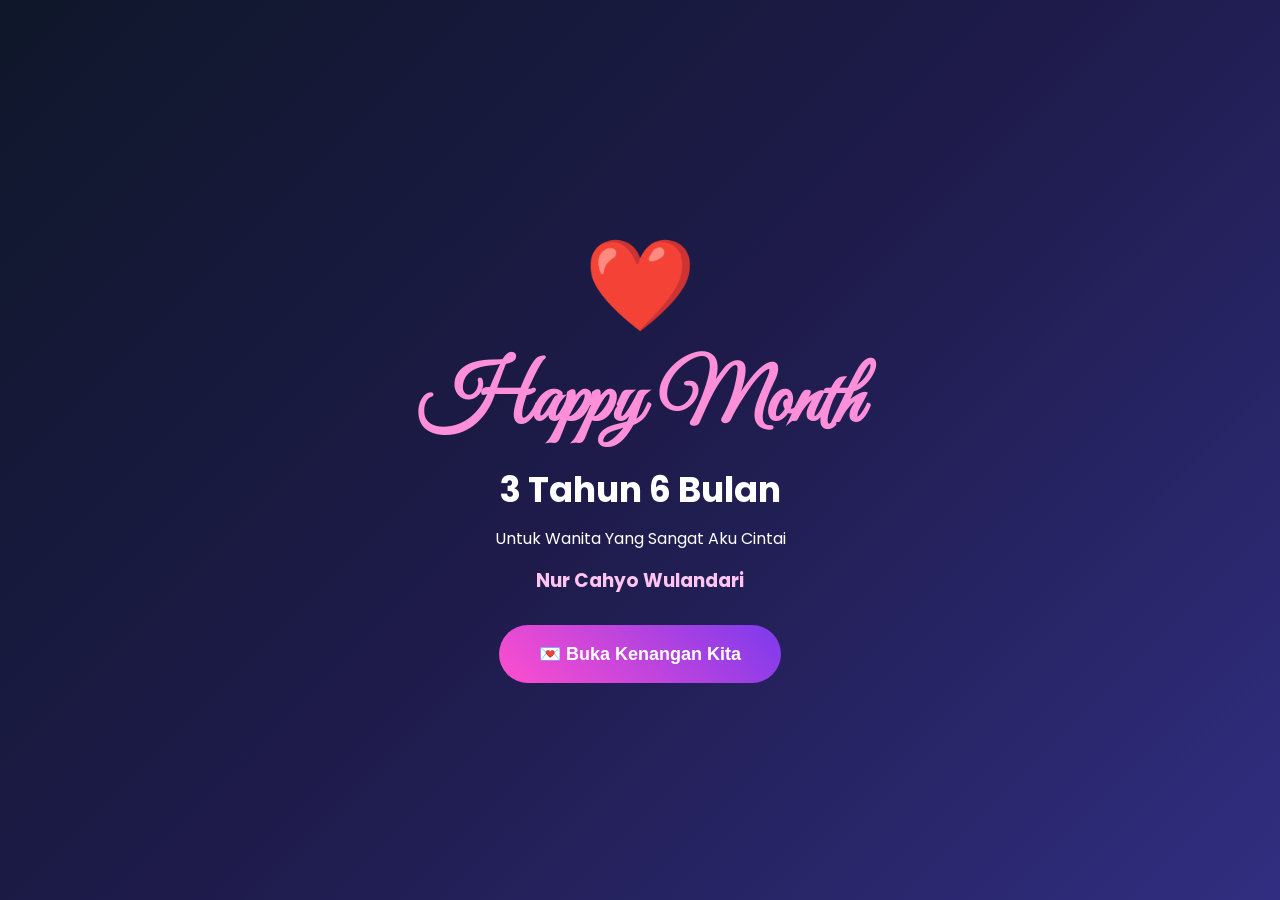
==== commit acc68260: "Add files via upload" ====
--- a/index.html
+++ b/index.html
@@ -3,10 +3,8 @@
 <html lang="id">
 
     <head>
-
         <meta charset="UTF-8">
         <meta name="viewport" content="width=device-width, initial-scale=1.0">
-
         <title>Happy Month 3 Tahun 6 Bulan ❤️</title>
 
         <link rel="stylesheet" href="style.css">
@@ -14,12 +12,11 @@
         <link
             href="https://fonts.googleapis.com/css2?family=Great+Vibes&family=Poppins:wght@300;400;500;600;700&display=swap"
             rel="stylesheet">
-
     </head>
 
     <body>
 
-        <!-- INTRO SCREEN -->
+        <!-- INTRO -->
 
         <div id="intro">
 
@@ -31,13 +28,11 @@
 
                 <h2>3 Tahun 6 Bulan</h2>
 
-                <p>
-                    Untuk Wanita Yang Sangat Aku Cintai
-                </p>
+                <p>Untuk Wanita Yang Sangat Aku Cintai</p>
 
                 <h3>Nur Cahyo Wulandari</h3>
 
-                <button onclick="openWebsite()">
+                <button type="button" onclick="openWebsite()">
                     💌 Buka Kenangan Kita
                 </button>
 
@@ -59,7 +54,7 @@
 
         </div>
 
-        <!-- FLOATING HEARTS -->
+        <!-- HEARTS -->
 
         <div class="hearts">
 
@@ -78,22 +73,24 @@
 
         <div id="main-content">
 
+            <!-- HERO -->
+
             <section class="hero">
 
                 <div class="glass">
 
-                    <img src="foto1.jpeg" class="hero-photo">
+                    <img src="foto1.jpeg" class="hero-photo" alt="Foto Kita">
 
                     <h1>Happy Month ❤️</h1>
 
                     <h2>3 Tahun 6 Bulan</h2>
 
                     <p>
-
                         25 Desember 2022
-                        hingga
+                        <br>
+                        sampai
+                        <br>
                         25 Juni 2026
-
                     </p>
 
                 </div>
@@ -107,48 +104,34 @@
                 <h2>Untuk Wulandari ❤️</h2>
 
                 <p>
-
-                    Terima kasih karena sudah hadir
-                    dalam hidupku.
-
-                    Tidak terasa perjalanan kita
-                    sudah mencapai 3 tahun 6 bulan
-                    atau 42 bulan bersama.
+                    Terima kasih karena sudah hadir dalam hidupku.
+                    <br><br>
+
+                    Tidak terasa perjalanan kita sudah mencapai
+                    3 tahun 6 bulan atau 42 bulan bersama.
+                    <br><br>
 
                     Banyak hal yang telah kita lalui.
-
                     Tawa yang menghangatkan.
-
                     Tangis yang menguatkan.
-
-                    Perjuangan yang membuat kita
-                    semakin dewasa.
-
-                    Aku tidak bisa menjanjikan hidup
-                    yang sempurna.
-
-                    Tetapi aku akan selalu berusaha
-                    menjadi alasan mengapa kamu
-                    tersenyum setiap hari.
-
-                    Semoga Tuhan selalu menjaga
-                    hubungan kita.
-
-                    Memberikan kesehatan.
-
-                    Kebahagiaan.
-
-                    Dan membawa kita menuju masa depan
-                    yang indah bersama.
-
-                    Aku sayang kamu hari ini.
-
-                    Besok.
-
-                    Dan seterusnya.
-
+                    Dan perjuangan yang membuat kita semakin dewasa.
+                    <br><br>
+
+                    Aku tidak bisa menjanjikan hidup yang sempurna,
+                    tetapi aku akan selalu berusaha menjadi alasan
+                    mengapa kamu tersenyum setiap hari.
+                    <br><br>
+
+                    Semoga Tuhan selalu menjaga hubungan kita,
+                    memberikan kesehatan,
+                    kebahagiaan,
+                    dan membawa kita menuju masa depan yang indah.
+                    <br><br>
+
+                    Aku sayang kamu hari ini,
+                    besok,
+                    dan seterusnya.
                     ❤️
-
                 </p>
 
             </section>
@@ -162,27 +145,18 @@
                 <div class="counter-grid">
 
                     <div class="counter-card">
-
                         <h3>3</h3>
-
                         <p>Tahun</p>
-
                     </div>
 
                     <div class="counter-card">
-
                         <h3>6</h3>
-
                         <p>Bulan</p>
-
                     </div>
 
                     <div class="counter-card">
-
                         <h3>42</h3>
-
                         <p>Total Bulan</p>
-
                     </div>
 
                 </div>
@@ -197,26 +171,26 @@
 
                 <div class="gallery-grid">
 
-                    <div class="card"><img src="foto1.jpeg"></div>
-                    <div class="card"><img src="foto2.jpeg"></div>
-                    <div class="card"><img src="foto3.jpeg"></div>
-                    <div class="card"><img src="foto4.jpeg"></div>
-                    <div class="card"><img src="foto5.jpeg"></div>
-                    <div class="card"><img src="foto6.jpeg"></div>
-                    <div class="card"><img src="foto7.jpeg"></div>
-                    <div class="card"><img src="foto8.jpeg"></div>
-                    <div class="card"><img src="foto9.jpeg"></div>
-                    <div class="card"><img src="foto10.jpeg"></div>
-                    <div class="card"><img src="foto11.jpeg"></div>
-                    <div class="card"><img src="foto12.jpeg"></div>
-                    <div class="card"><img src="foto13.jpeg"></div>
-                    <div class="card"><img src="foto14.jpeg"></div>
-                    <div class="card"><img src="foto15.jpeg"></div>
-                    <div class="card"><img src="foto16.jpeg"></div>
-                    <div class="card"><img src="foto17.jpeg"></div>
-                    <div class="card"><img src="foto18.jpeg"></div>
-                    <div class="card"><img src="foto19.jpeg"></div>
-                    <div class="card"><img src="foto20.jpeg"></div>
+                    <div class="card"><img src="foto1.jpeg" alt></div>
+                    <div class="card"><img src="foto2.jpeg" alt></div>
+                    <div class="card"><img src="foto3.jpeg" alt></div>
+                    <div class="card"><img src="foto4.jpeg" alt></div>
+                    <div class="card"><img src="foto5.jpeg" alt></div>
+                    <div class="card"><img src="foto6.jpeg" alt></div>
+                    <div class="card"><img src="foto7.jpeg" alt></div>
+                    <div class="card"><img src="foto8.jpeg" alt></div>
+                    <div class="card"><img src="foto9.jpeg" alt></div>
+                    <div class="card"><img src="foto10.jpeg" alt></div>
+                    <div class="card"><img src="foto11.jpeg" alt></div>
+                    <div class="card"><img src="foto12.jpeg" alt></div>
+                    <div class="card"><img src="foto13.jpeg" alt></div>
+                    <div class="card"><img src="foto14.jpeg" alt></div>
+                    <div class="card"><img src="foto15.jpeg" alt></div>
+                    <div class="card"><img src="foto16.jpeg" alt></div>
+                    <div class="card"><img src="foto17.jpeg" alt></div>
+                    <div class="card"><img src="foto18.jpeg" alt></div>
+                    <div class="card"><img src="foto19.jpeg" alt></div>
+                    <div class="card"><img src="foto20.jpeg" alt></div>
 
                 </div>
 
@@ -230,57 +204,34 @@
 
                 <div class="timeline-wrapper">
 
-                    <div class="event">
-                        ❤️ Awal Cerita Kita
-                    </div>
-
-                    <div class="event">
-                        🌸 Menjadi Pasangan
-                    </div>
-
-                    <div class="event">
-                        ✨ Banyak Kenangan Bersama
-                    </div>
-
-                    <div class="event">
-                        🎓 Bertumbuh Bersama
-                    </div>
-
-                    <div class="event">
-                        💍 Menuju Masa Depan
-                    </div>
-
-                </div>
-
-            </section>
-
-            <!-- PENUTUP -->
+                    <div class="event">❤️ Awal Cerita Kita</div>
+                    <div class="event">🌸 Menjadi Pasangan</div>
+                    <div class="event">✨ Banyak Kenangan Bersama</div>
+                    <div class="event">🎓 Bertumbuh Bersama</div>
+                    <div class="event">💍 Menuju Masa Depan</div>
+
+                </div>
+
+            </section>
+
+            <!-- CLOSING -->
 
             <section class="closing">
 
                 <h2>I Love You ❤️</h2>
 
                 <p>
-
-                    Terima kasih sudah menjadi
-                    rumah.
-
+                    Terima kasih sudah menjadi rumah.
                     Tempat pulang.
-
-                    Dan alasan tersenyum
-                    setiap hari.
-
-                    Happy Month
-                    3 Tahun 6 Bulan ❤️
-
+                    Dan alasan tersenyum setiap hari.
+                    <br><br>
+                    Happy Month 3 Tahun 6 Bulan ❤️
                 </p>
 
             </section>
 
             <footer>
-
                 Made With ❤️ By Pieter Alva Pradana
-
             </footer>
 
         </div>
@@ -288,5 +239,6 @@
         <script src="script.js"></script>
 
     </body>
+
 </html>
 ```
--- a/style.css
+++ b/style.css
@@ -10,17 +10,12 @@
 
 body {
     font-family: 'Poppins', sans-serif;
-    background: linear-gradient(135deg,
-            #09090f,
-            #111827,
-            #1e1b4b);
+    background: linear-gradient(135deg, #0f172a, #1e1b4b, #111827);
     color: white;
     overflow-x: hidden;
 }
 
-/* ========================= */
-/* INTRO SCREEN */
-/* ========================= */
+/* INTRO */
 
 #intro {
     position: fixed;
@@ -28,112 +23,78 @@
     left: 0;
     width: 100%;
     height: 100vh;
-    background:
-        linear-gradient(135deg,
-            #0f172a,
-            #1e1b4b,
-            #312e81);
 
     display: flex;
     justify-content: center;
     align-items: center;
 
-    z-index: 99999;
-
-    transition: 1s;
+    background: linear-gradient(135deg, #0f172a, #1e1b4b, #312e81);
+
+    z-index: 9999;
 }
 
 .intro-content {
     text-align: center;
-    animation: fadeUp 1.5s ease;
     padding: 30px;
 }
 
 .heart-big {
-    font-size: 100px;
+    font-size: 90px;
     animation: pulse 2s infinite;
 }
 
 .intro-content h1 {
     font-size: 80px;
+    color: #ff8fd8;
     font-family: 'Great Vibes', cursive;
-    color: #ff8fd8;
 }
 
 .intro-content h2 {
+    margin-top: 10px;
     font-size: 35px;
-    margin-top: 10px;
 }
 
 .intro-content h3 {
     margin-top: 15px;
-    font-size: 24px;
     color: #ffc4ef;
 }
 
 .intro-content p {
-    margin-top: 15px;
-    opacity: .8;
+    margin-top: 10px;
 }
 
 .intro-content button {
     margin-top: 30px;
-
     padding: 18px 40px;
-
     border: none;
-
-    border-radius: 60px;
-
+    border-radius: 50px;
     cursor: pointer;
-
     font-size: 18px;
-
-    font-weight: 600;
-
+    font-weight: bold;
     color: white;
-
-    background: linear-gradient(45deg,
-            #ff4ecd,
-            #ff77e9,
-            #7c3aed);
-
-    background-size: 300% 300%;
-
-    animation:
-        glow 4s infinite;
-
-    box-shadow:
-        0 0 25px #ff4ecd,
-        0 0 60px #ff4ecd;
-
-    transition: .4s;
+    background: linear-gradient(45deg, #ff4ecd, #7c3aed);
+    transition: .3s;
 }
 
 .intro-content button:hover {
-    transform: translateY(-5px) scale(1.05);
-}
-
-/* ========================= */
+    transform: scale(1.05);
+}
+
 /* LOADING */
-/* ========================= */
 
 #loading {
+    display: none;
     position: fixed;
     top: 0;
     left: 0;
-
     width: 100%;
     height: 100vh;
 
+    justify-content: center;
+    align-items: center;
+
     background: #0f172a;
-
-    display: none;
-
-    justify-content: center;
-    align-items: center;
-
-    z-index: 99998;
+    z-index: 9998;
 }
 
 .loader-box {
@@ -141,314 +102,186 @@
 }
 
 .loader-heart {
-    font-size: 90px;
+    font-size: 80px;
     animation: pulse 1.5s infinite;
 }
 
-.loader-box h2 {
-    margin-top: 20px;
-}
-
-/* ========================= */
 /* MAIN CONTENT */
-/* ========================= */
 
 #main-content {
     display: none;
 }
 
-/* ========================= */
 /* HERO */
-/* ========================= */
 
 .hero {
-    height: 100vh;
+    min-height: 100vh;
     display: flex;
     justify-content: center;
     align-items: center;
-    padding: 20px;
+    padding: 50px 20px;
 }
 
 .glass {
-
-    background:
-        rgba(255, 255, 255, .08);
+    width: 100%;
+    max-width: 900px;
+    text-align: center;
+
+    padding: 50px;
+
+    border-radius: 30px;
+
+    background: rgba(255, 255, 255, .08);
 
     backdrop-filter: blur(20px);
 
-    border-radius: 30px;
-
-    padding: 50px;
-
+    border: 1px solid rgba(255, 255, 255, .15);
+}
+
+.hero-photo {
+    width: 250px;
+    height: 250px;
+    object-fit: cover;
+    border-radius: 50%;
+    margin-bottom: 20px;
+    border: 5px solid rgba(255, 255, 255, .2);
+}
+
+.glass h1 {
+    font-size: 70px;
+    color: #ff8fd8;
+    font-family: 'Great Vibes', cursive;
+}
+
+.glass h2 {
+    margin-top: 10px;
+}
+
+/* SECTION */
+
+section {
+    padding: 80px 10%;
+}
+
+section h2 {
+    text-align: center;
+    margin-bottom: 30px;
+    color: #ffb0ea;
+}
+
+/* LETTER */
+
+.letter p {
     max-width: 900px;
-
-    text-align: center;
-
-    border:
-        1px solid rgba(255, 255, 255, .15);
-
-    box-shadow:
-        0 0 50px rgba(255, 78, 205, .2);
-}
-
-.hero-photo {
-
-    width: 240px;
-    height: 240px;
-
-    border-radius: 50%;
-
+    margin: auto;
+    line-height: 2;
+    text-align: center;
+
+    padding: 30px;
+
+    border-radius: 20px;
+
+    background: rgba(255, 255, 255, .05);
+}
+
+/* COUNTER */
+
+.counter-grid {
+    display: flex;
+    gap: 20px;
+    justify-content: center;
+    flex-wrap: wrap;
+}
+
+.counter-card {
+    width: 220px;
+    text-align: center;
+
+    padding: 30px;
+
+    border-radius: 20px;
+
+    background: rgba(255, 255, 255, .08);
+}
+
+.counter-card h3 {
+    font-size: 60px;
+    color: #ff77e9;
+}
+
+/* GALLERY */
+
+.gallery-grid {
+    display: grid;
+    grid-template-columns: repeat(auto-fit, minmax(250px, 1fr));
+    gap: 20px;
+}
+
+.card {
+    overflow: hidden;
+    border-radius: 20px;
+}
+
+.card img {
+    width: 100%;
+    height: 350px;
     object-fit: cover;
-
-    border: 5px solid rgba(255, 255, 255, .2);
-
-    box-shadow:
-        0 0 30px #ff4ecd;
-
-    margin-bottom: 20px;
-
-    animation: floatPhoto 4s infinite ease-in-out;
-}
-
-.glass h1 {
-    font-family: 'Great Vibes', cursive;
-    font-size: 75px;
-    color: #ff8fd8;
-}
-
-.glass h2 {
-    font-size: 38px;
-    margin-top: 10px;
-}
-
-.glass p {
-    margin-top: 20px;
-    font-size: 18px;
-    line-height: 1.8;
-}
-
-/* ========================= */
-/* SECTION */
-/* ========================= */
-
-section {
-    padding: 100px 10%;
-}
-
-section h2 {
-    text-align: center;
-    font-size: 50px;
-    margin-bottom: 40px;
-    color: #ffb0ea;
-}
-
-/* ========================= */
-/* LETTER */
-/* ========================= */
-
-.letter p {
-
-    max-width: 900px;
-
+    transition: .5s;
+}
+
+.card:hover img {
+    transform: scale(1.1);
+}
+
+/* TIMELINE */
+
+.timeline-wrapper {
+    display: flex;
+    flex-wrap: wrap;
+    justify-content: center;
+    gap: 20px;
+}
+
+.event {
+    padding: 20px 30px;
+    border-radius: 20px;
+    background: linear-gradient(45deg, #ff4ecd, #7c3aed);
+}
+
+/* CLOSING */
+
+.closing {
+    text-align: center;
+}
+
+.closing p {
+    max-width: 800px;
     margin: auto;
-
-    text-align: center;
-
-    line-height: 2.2;
-
-    font-size: 18px;
-
-    background:
-        rgba(255, 255, 255, .05);
-
-    padding: 40px;
-
-    border-radius: 25px;
-}
-
-/* ========================= */
-/* COUNTER */
-/* ========================= */
-
-.counter-grid {
-
-    display: flex;
-
-    justify-content: center;
-
-    gap: 30px;
-
-    flex-wrap: wrap;
-}
-
-.counter-card {
-
-    width: 250px;
-
-    padding: 35px;
-
-    border-radius: 25px;
-
-    background:
-        rgba(255, 255, 255, .08);
-
-    text-align: center;
-
-    transition: .5s;
-}
-
-.counter-card:hover {
-
-    transform:
-        translateY(-10px);
-
-    box-shadow:
-        0 0 30px #ff4ecd;
-}
-
-.counter-card h3 {
-
-    font-size: 70px;
-
-    color: #ff77e9;
-}
-
-/* ========================= */
-/* GALLERY */
-/* ========================= */
-
-.gallery-grid {
-
-    display: grid;
-
-    grid-template-columns:
-        repeat(auto-fit,
-            minmax(250px, 1fr));
-
-    gap: 25px;
-}
-
-.card {
-
-    overflow: hidden;
-
-    border-radius: 25px;
-
-    position: relative;
-}
-
-.card img {
-
-    width: 100%;
-
-    height: 350px;
-
-    object-fit: cover;
-
-    transition: .7s;
-}
-
-.card:hover img {
-
-    transform:
-        scale(1.15) rotate(2deg);
-}
-
-/* ========================= */
-/* TIMELINE */
-/* ========================= */
-
-.timeline-wrapper {
-
-    display: flex;
-
-    justify-content: center;
-
-    flex-wrap: wrap;
-
-    gap: 25px;
-}
-
-.event {
-
-    padding: 20px 30px;
-
-    border-radius: 20px;
-
-    background:
-        linear-gradient(45deg,
-            #ff4ecd,
-            #7c3aed);
-
-    transition: .4s;
-}
-
-.event:hover {
-
-    transform:
-        scale(1.08);
-}
-
-/* ========================= */
-/* CLOSING */
-/* ========================= */
-
-.closing {
-
-    text-align: center;
-}
-
-.closing p {
-
-    max-width: 800px;
-
-    margin: auto;
-
     line-height: 2;
-
-    font-size: 20px;
-}
-
-/* ========================= */
+}
+
 /* FOOTER */
-/* ========================= */
 
 footer {
-
-    padding: 40px;
-
-    text-align: center;
-
+    text-align: center;
+    padding: 30px;
     background: black;
-
-    font-size: 14px;
-}
-
-/* ========================= */
+}
+
 /* HEARTS */
-/* ========================= */
 
 .hearts {
-
     position: fixed;
-
-    width: 100%;
-
+    width: 100%;
     height: 100%;
-
     pointer-events: none;
 }
 
 .hearts span {
-
     position: absolute;
-
-    font-size: 35px;
-
     color: #ff4ecd;
-
-    animation:
-        heart 12s linear infinite;
+    font-size: 30px;
+    animation: heart 12s linear infinite;
 }
 
 .hearts span:nth-child(1) {
@@ -491,26 +324,9 @@
     animation-delay: 5s;
 }
 
-/* ========================= */
 /* ANIMATION */
-/* ========================= */
-
-@keyframes fadeUp {
-
-    from {
-        opacity: 0;
-        transform: translateY(50px);
-    }
-
-    to {
-        opacity: 1;
-        transform: translateY(0);
-    }
-
-}
 
 @keyframes pulse {
-
     0% {
         transform: scale(1);
     }
@@ -522,47 +338,11 @@
     100% {
         transform: scale(1);
     }
-
-}
-
-@keyframes glow {
-
+}
+
+@keyframes heart {
     0% {
-        background-position: 0% 50%;
-    }
-
-    50% {
-        background-position: 100% 50%;
-    }
-
-    100% {
-        background-position: 0% 50%;
-    }
-
-}
-
-@keyframes floatPhoto {
-
-    0% {
-        transform: translateY(0);
-    }
-
-    50% {
-        transform: translateY(-15px);
-    }
-
-    100% {
-        transform: translateY(0);
-    }
-
-}
-
-@keyframes heart {
-
-    0% {
-        transform:
-            translateY(100vh) rotate(0deg);
-
+        transform: translateY(100vh);
         opacity: 0;
     }
 
@@ -571,31 +351,21 @@
     }
 
     100% {
-
-        transform:
-            translateY(-100px) rotate(360deg);
-
+        transform: translateY(-100px);
         opacity: 0;
     }
-
-}
-
-/* ========================= */
+}
+
 /* MOBILE */
-/* ========================= */
 
 @media(max-width:768px) {
 
     .intro-content h1 {
-        font-size: 55px;
+        font-size: 50px;
     }
 
     .glass h1 {
-        font-size: 50px;
-    }
-
-    .glass h2 {
-        font-size: 28px;
+        font-size: 45px;
     }
 
     .hero-photo {
@@ -603,12 +373,7 @@
         height: 180px;
     }
 
-    section h2 {
-        font-size: 35px;
-    }
-
     .counter-card {
         width: 100%;
     }
-
 }
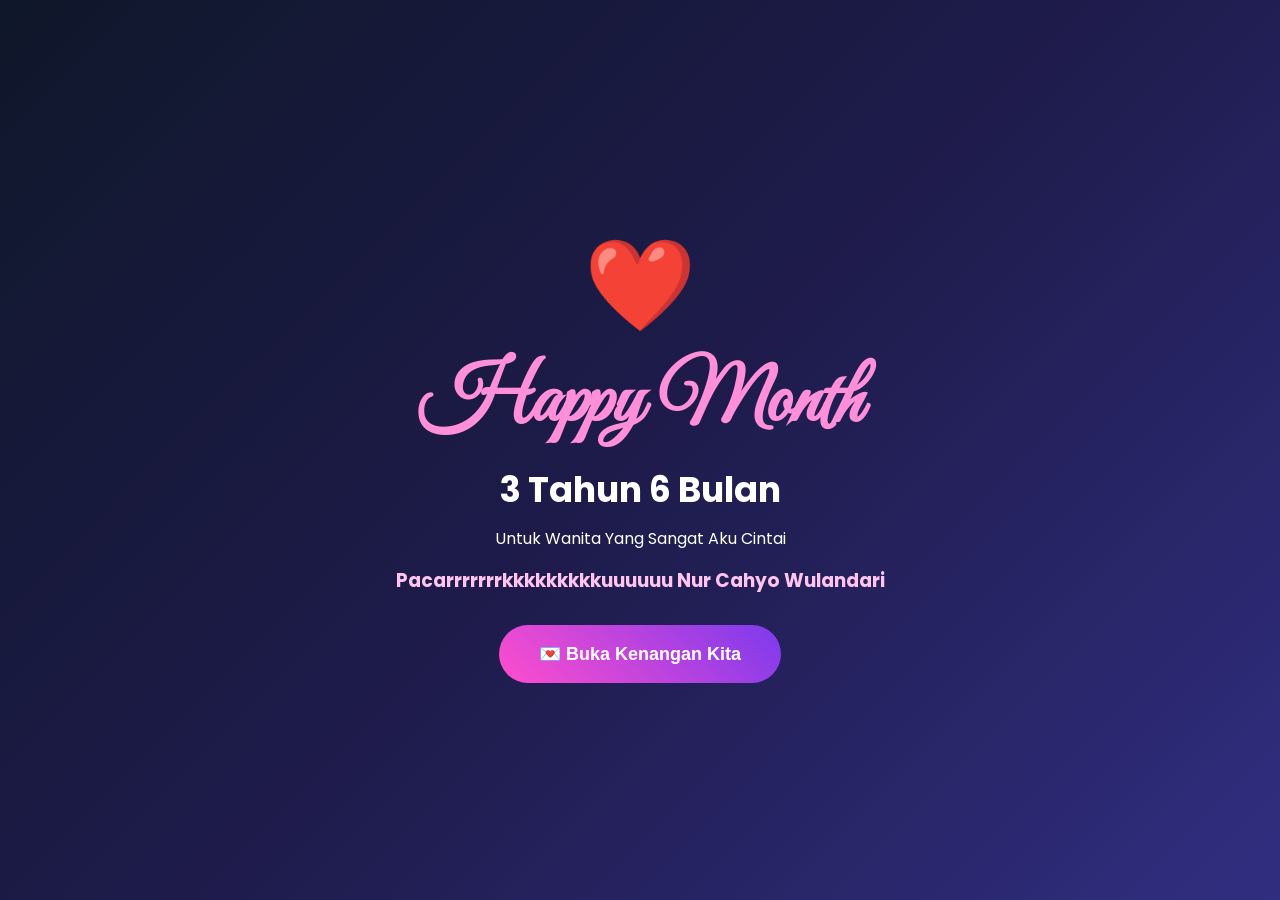
==== commit 23a232cd: "Add files via upload" ====
--- a/index.html
+++ b/index.html
@@ -1,4 +1,3 @@
-```html
 <!DOCTYPE html>
 <html lang="id">
 
@@ -30,7 +29,7 @@
 
                 <p>Untuk Wanita Yang Sangat Aku Cintai</p>
 
-                <h3>Nur Cahyo Wulandari</h3>
+                <h3>Pacarrrrrrrkkkkkkkkkuuuuuu Nur Cahyo Wulandari</h3>
 
                 <button type="button" onclick="openWebsite()">
                     💌 Buka Kenangan Kita
@@ -101,7 +100,7 @@
 
             <section class="letter">
 
-                <h2>Untuk Wulandari ❤️</h2>
+                <h2>Untuk Pacarrrrrrrkkkkkkkuuuuu ❤️</h2>
 
                 <p>
                     Terima kasih karena sudah hadir dalam hidupku.
@@ -240,5 +239,4 @@
 
     </body>
 
-</html>
-```
+</html>
